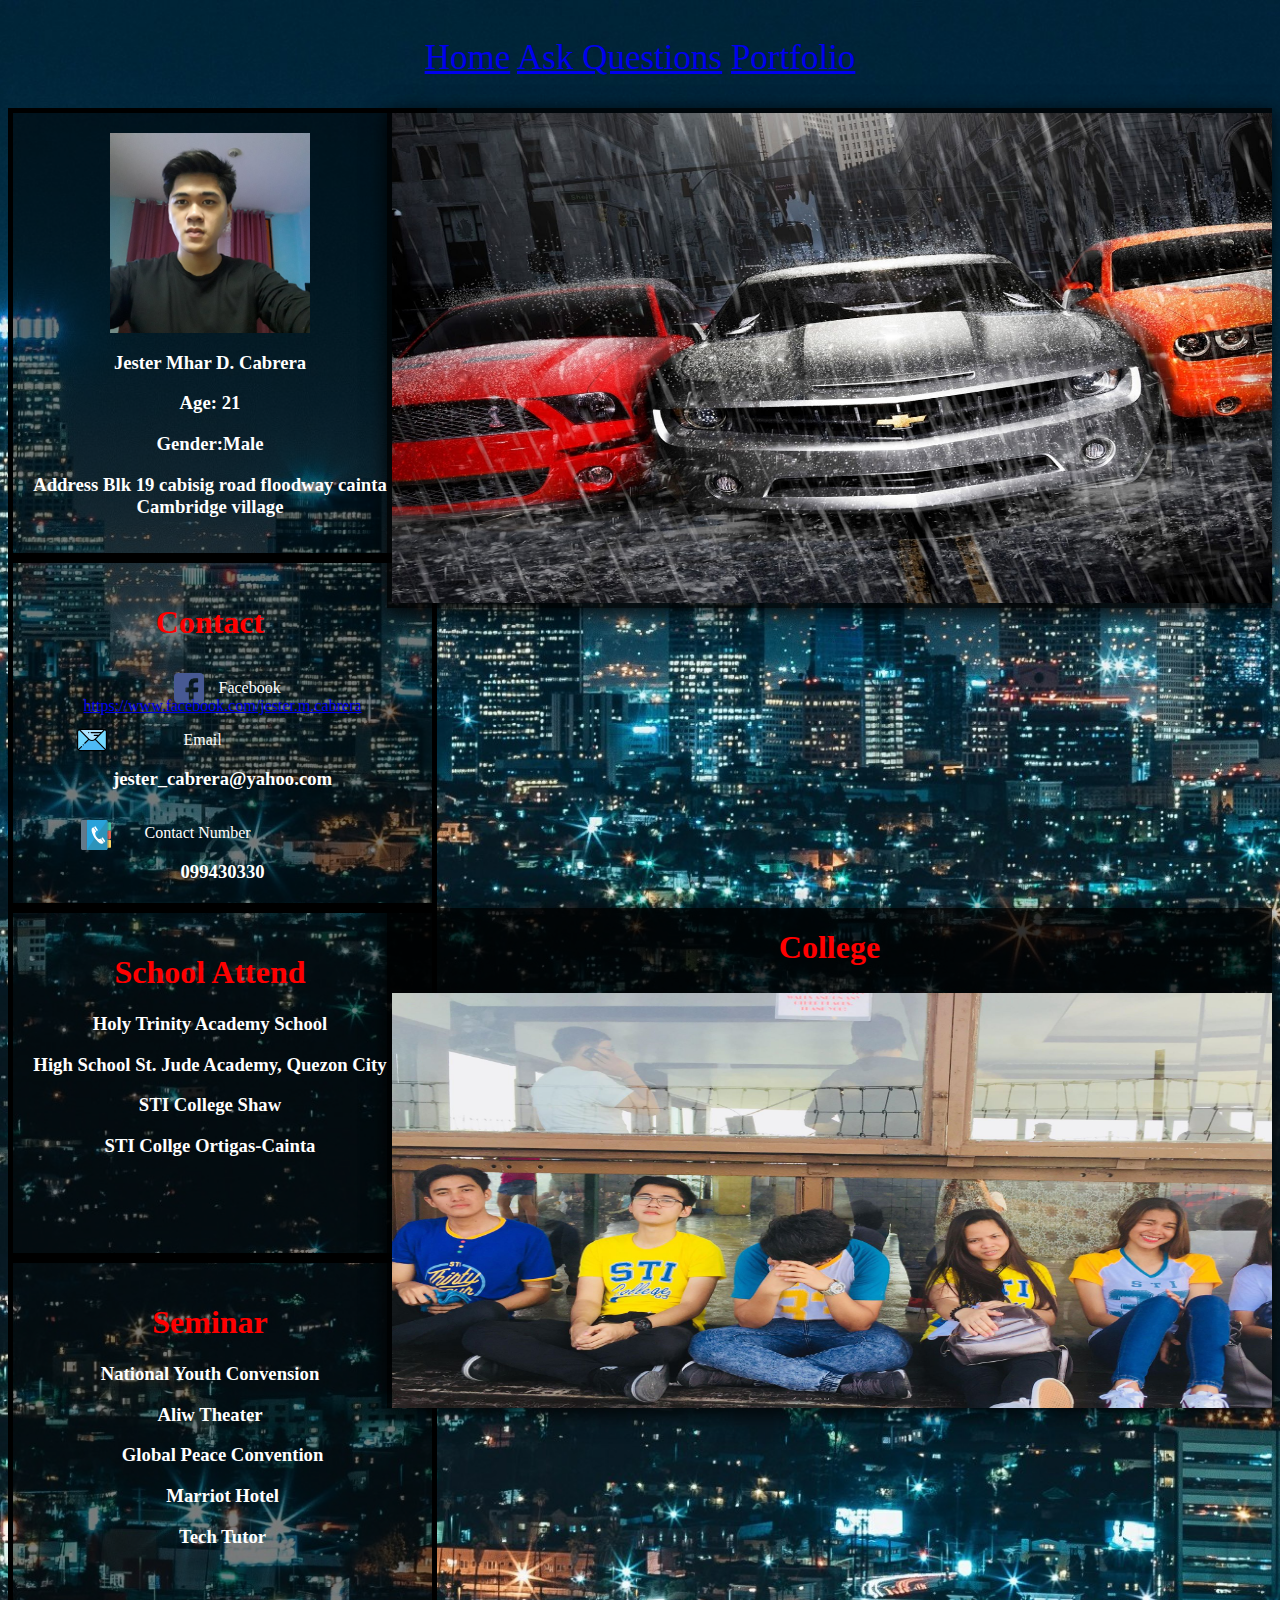
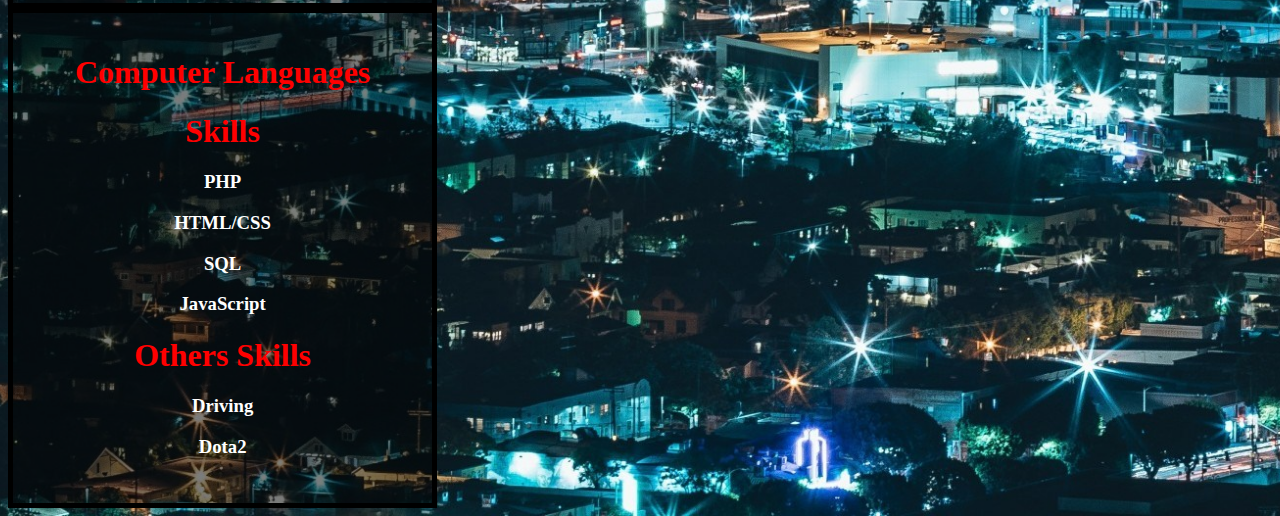
==== html1/index.html @ dd7f21e3 "Add files via upload" ====
<!DOCTYPE html>
<html>
<head>
	<title>Resume</title>
		<link rel="stylesheet" type="text/css" href="../css1/index.css">
		<script type="text/javascript" src="../lib1/jquery-3.3.1.min.js"></script>
	<script type="text/javascript">
	
		$(function () {
			
			var $slider = $('.slider');
			var $container = $slider.find('.slide-holder');
			var $slides = $slider.find('.slides');
			var c = 1;

			var loop;

			function start() {
				
				loop = setInterval(function () {
					$container.animate({'margin-left':'-=1000px'}, 500, function () {
						c++;
						if (c === $slides.length) {
							$container.css({'margin-left':'0px'});
							c = 1;
						}
					});
				}, 3000);
			}

			function stop() {
				clearInterval(loop);
			}
			
			$slider.on('mouseover', function () {
				stop();
			});
			$slider.on('mouseout', function () {
				start();
			});
			 
			start();	
		});
	</script>
</head>
<body>

	<div class="click">
	<a href="index.html">Home</a>
	<a href="askquestion.html">Ask Questions</a>
	<a href="portfolio.html">Portfolio</a>

	</div>


	<div class="center">

	<div class="slider">
		
			<div class="slide-holder">
				
				<img src="../img/car1.jpg" class="slides">
				<img src="../img/car3.jpg" class="slides">
				<img src="../img/car4.jpg" class="slides">

				
				
			</div>
		</div>
	<div class="info">

	<img src="../img/b1.jpg" class="profile">
	<h3>Jester Mhar D. Cabrera</h3>
	<h3>Age: 21</h3>
	<h3>Gender:Male</h3>
	<h3>Address Blk 19 cabisig road floodway cainta Cambridge village </h3>
</div>
	<div class="contact">
		<h1>Contact</h1>
		<img src="../img/fb.svg" class="fb">
		<label>Facebook</label><br><a href="https://www.facebook.com/jester.m.cabrera">https://www.facebook.com/jester.m.cabrera</a>
		<br><label>Email</label><img src="../img/email.svg" class="email">
		<h3>jester_cabrera@yahoo.com</h3>
		<label>Contact Number</label><img src="../img/phone.svg" class="phone">
		<h3>099430330</h3>



	</div>

	<div class="slider">
			<h1>College</h1>
			<div class="slide-holder">
				<img src="../img/car5.jpg" class="slides">
				<img src="../img/mit.jpg" class="slides">
				<img src="../img/car6.jpg" class="slides">
				

				
				
			</div>
		</div>
	
	<div class="school">
	<h1>School Attend</h1>

	<h3>Holy Trinity Academy School</h3>
	
	<h3>High School St. Jude Academy, Quezon City</h3>
	<h3>STI College Shaw</h3>
	<h3>STI Collge Ortigas-Cainta</h3>









</div>





	<div class="seminar">
		<h1>Seminar</h1>

		<h3>National Youth Convension</h3>
		<h3>Aliw Theater</h3>
		<h3>Global Peace Convention</h3>
		<h3>Marriot Hotel</h3>
		<h3>Tech Tutor</h3>






</div>
	<div class="skills">
		<h1>Computer Languages</h1>
		<h1>Skills</h1>
		<h3>PHP</h3>
		<h3>HTML/CSS</h3>
		<h3>SQL</h3>
		<h3>JavaScript</h3>
		<h1>Others Skills</h1>
		<h3>Driving</h3>
		<h3>Dota2</h3>



</div>

	</div>
</body>
</html>
---- css1/index.css ----
body{
     background-image: url("../img/bg.jpg");
  background-position: center;
    background-repeat: no-repeat;
    background-size: cover;
    

}

.profile{
	display: block;
    margin-left: auto;
    margin-right: auto;
    width: 40%;


 }

.info{
	 border-style: solid;
    border-width: 5px;
    width: 30%;
    height: 400px; 
     background-color: rgba(0, 0, 0, 0.5);
    padding: 20px;
   
}
.click{
	
    border-width: 5px;
	padding: 30px;
    text-align: center;
    font-size: 35px;
    


}

.school{
	 border-style: solid;
    border-width: 5px;
	
    width: 30%;
    height: 300px; 
    background-color: rgba(0, 0, 0, 0.5);
        padding: 20px;
    
}
.seminar{
	 border-style: solid;
    border-width: 5px;
    width: 30%;
    height: 300px; 
   background-color: rgba(0, 0, 0, 0.5);
    padding: 20px;
  
}
.skills{
	 border-style: solid;
    border-width: 5px;
    width: 30%;
    height: 450px; 
    background-color: rgba(0, 0, 0, 0.5);
    padding: 20px;
    
}
.slider{

	width: 1000px;
	height: 500px;
	background-color: rgba(0, 0, 0, 0.5);
	box-shadow: 0 4px 18px 0 rgba(0, 0, 0, 0.5), 0 6px 20px 0 rgba(0, 0, 0, 0.50);
	float: right;
	margin-right: 70px;
	margin-top: -50px;
	overflow: hidden;
}
.slider{

    width: 885px;
    height: 500px;
    background-color: rgba(0, 0, 0, 0.8);
    box-shadow: 0 4px 18px 0 rgba(0, 0, 0, 0.5), 0 6px 20px 0 rgba(0, 0, 0, 0.50);
    float: right;
    margin-right: 0px;
    margin-top: 0px;
    overflow: hidden;
}

.slide-holder{

    width: 6500px;
    padding: 5px;
    margin-left: 0px;

}

.slides{

    width: 990px;
    height: 490px;
    margin-right: 10px;
    display: inline;
    float: left;

}
.center{
	text-align: center;
	margin: 0 auto;
	
}
h1{
	color: red;
}
h2{
	color: red;

}
h3{
	color: white;


}
label{
    color: white;
    text-align: center;
}
.resume h1{
    text-align: center;
}

.contact{
   border-style: solid;
    border-width: 5px;
    
    width: 30%;
    height: 300px; 
    background-color: rgba(0, 0, 0, 0.5);
    padding: 20px;
    
}

img{
    width: 50px;
    height: 50px;
}


.fb{
    position: relative;
    width: 50px;
    height: 30px;
    top: 10px;

   
    
}
.email{
    position: relative;
    width: 40px;
    height: 30px;
    bottom: 0px;
    top: 10px;
    left: -150px;
    right: 115px;

}
.phone{

    position: relative;
    width: 50px;
    height: 30px;

    top: 12px;
    right: 180px; 
}

.profile{
    
    width: 200px;
    height: 200px;
    top: 50px;
    right: 170px;

}
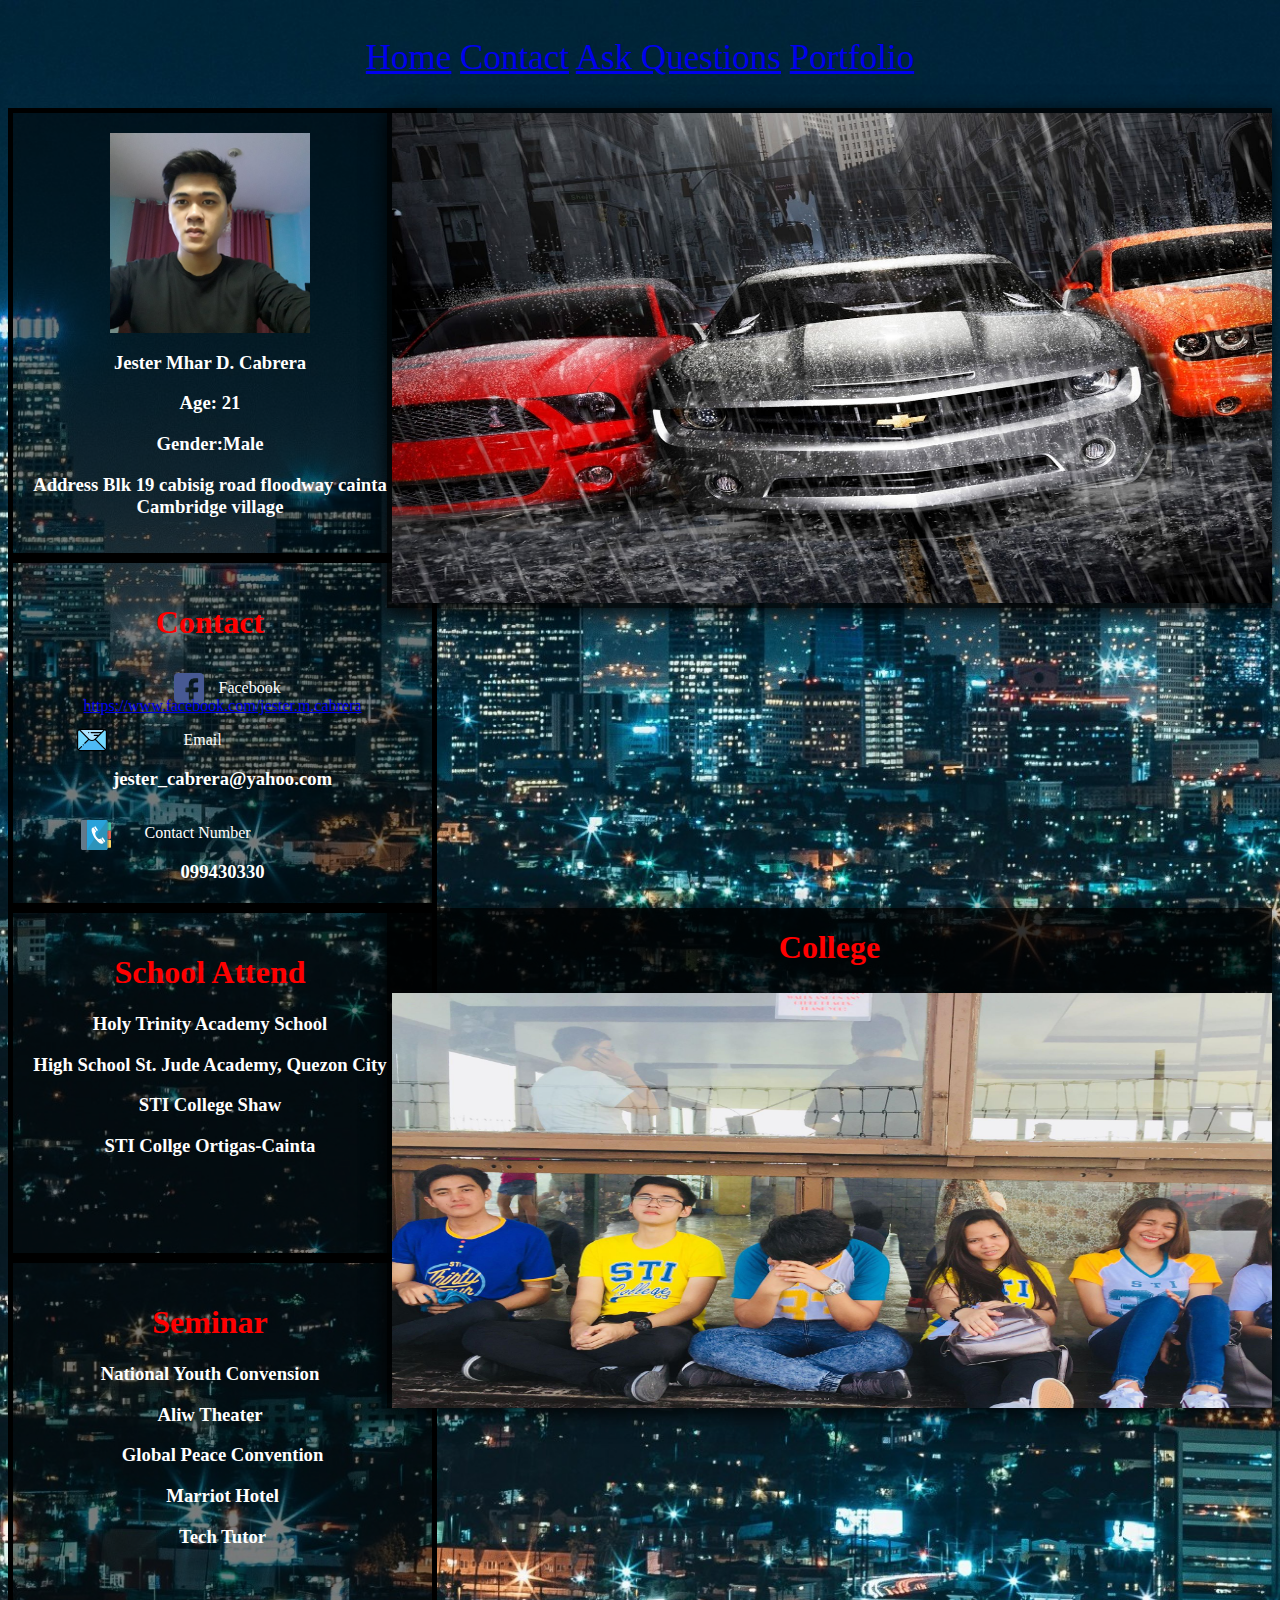
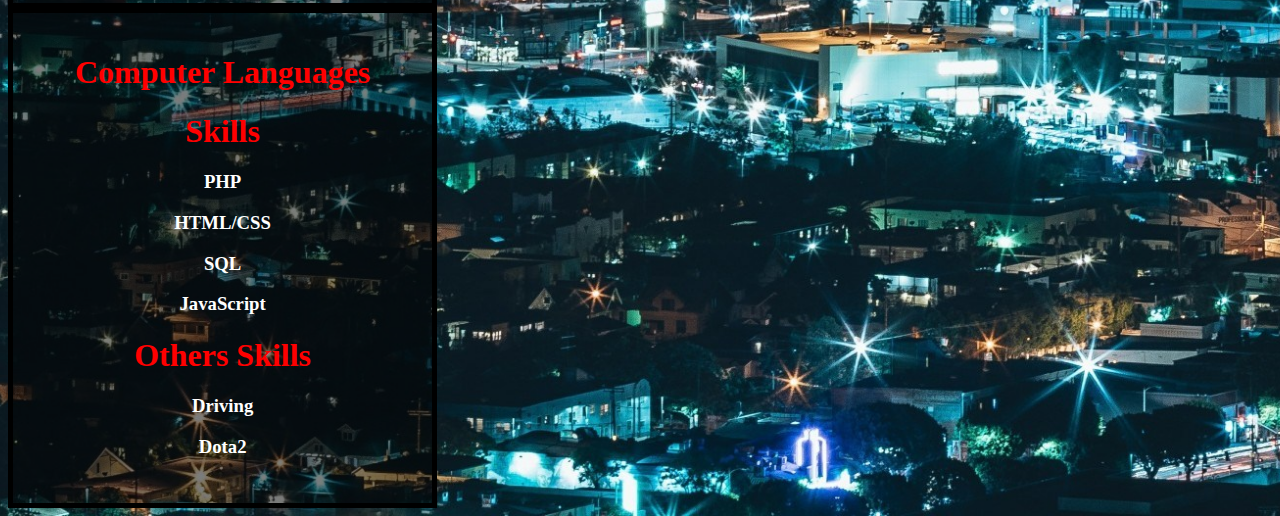
==== commit facff8e5: "Update index.html" ====
--- a/html1/index.html
+++ b/html1/index.html
@@ -2,7 +2,7 @@
 <html>
 <head>
 	<title>Resume</title>
-		<link rel="stylesheet" type="text/css" href="../css1/index.css">
+		<link rel="stylesheet" type="text/css" href="/css1/index.css">
 		<script type="text/javascript" src="../lib1/jquery-3.3.1.min.js"></script>
 	<script type="text/javascript">
 	
@@ -47,6 +47,7 @@
 
 	<div class="click">
 	<a href="index.html">Home</a>
+	<a href="contact">Contact</a>
 	<a href="askquestion.html">Ask Questions</a>
 	<a href="portfolio.html">Portfolio</a>
 
@@ -59,9 +60,9 @@
 		
 			<div class="slide-holder">
 				
-				<img src="../img/car1.jpg" class="slides">
-				<img src="../img/car3.jpg" class="slides">
-				<img src="../img/car4.jpg" class="slides">
+				<img src="/img/car1.jpg" class="slides">
+				<img src="/img/car3.jpg" class="slides">
+				<img src="/img/car4.jpg" class="slides">
 
 				
 				
@@ -69,7 +70,7 @@
 		</div>
 	<div class="info">
 
-	<img src="../img/b1.jpg" class="profile">
+	<img src="/img/b1.jpg" class="profile">
 	<h3>Jester Mhar D. Cabrera</h3>
 	<h3>Age: 21</h3>
 	<h3>Gender:Male</h3>
@@ -77,7 +78,7 @@
 </div>
 	<div class="contact">
 		<h1>Contact</h1>
-		<img src="../img/fb.svg" class="fb">
+		<img src="/img/fb.svg" class="fb">
 		<label>Facebook</label><br><a href="https://www.facebook.com/jester.m.cabrera">https://www.facebook.com/jester.m.cabrera</a>
 		<br><label>Email</label><img src="../img/email.svg" class="email">
 		<h3>jester_cabrera@yahoo.com</h3>
@@ -91,9 +92,9 @@
 	<div class="slider">
 			<h1>College</h1>
 			<div class="slide-holder">
-				<img src="../img/car5.jpg" class="slides">
-				<img src="../img/mit.jpg" class="slides">
-				<img src="../img/car6.jpg" class="slides">
+				<img src="/img/car5.jpg" class="slides">
+				<img src="/img/mit.jpg" class="slides">
+				<img src="/img/car6.jpg" class="slides">
 				
 
 				
@@ -156,4 +157,4 @@
 
 	</div>
 </body>
-</html>+</html>
--- a/css1/index.css
+++ b/css1/index.css
@@ -1,5 +1,5 @@
 body{
-     background-image: url("../img/bg.jpg");
+     background-image: url("/img/bg.jpg");
   background-position: center;
     background-repeat: no-repeat;
     background-size: cover;
@@ -182,4 +182,4 @@
     top: 50px;
     right: 170px;
 
-}+}
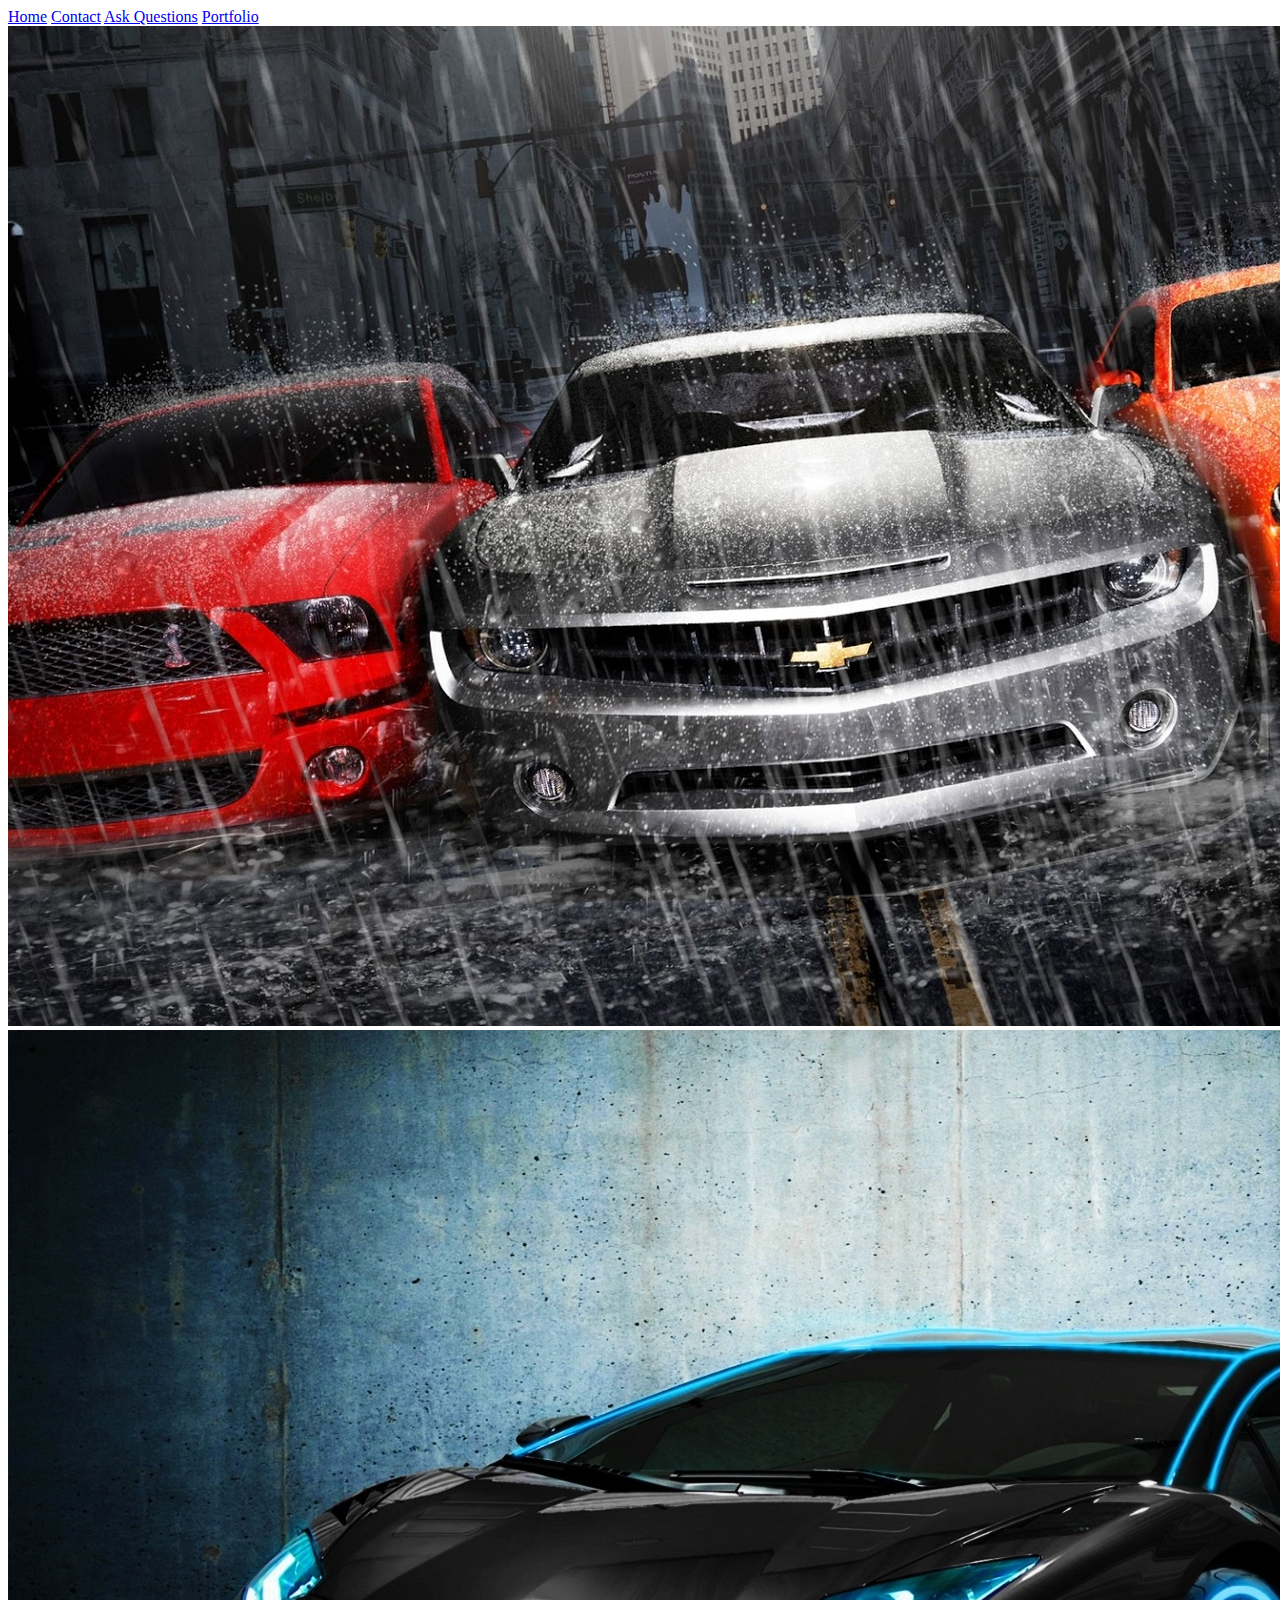
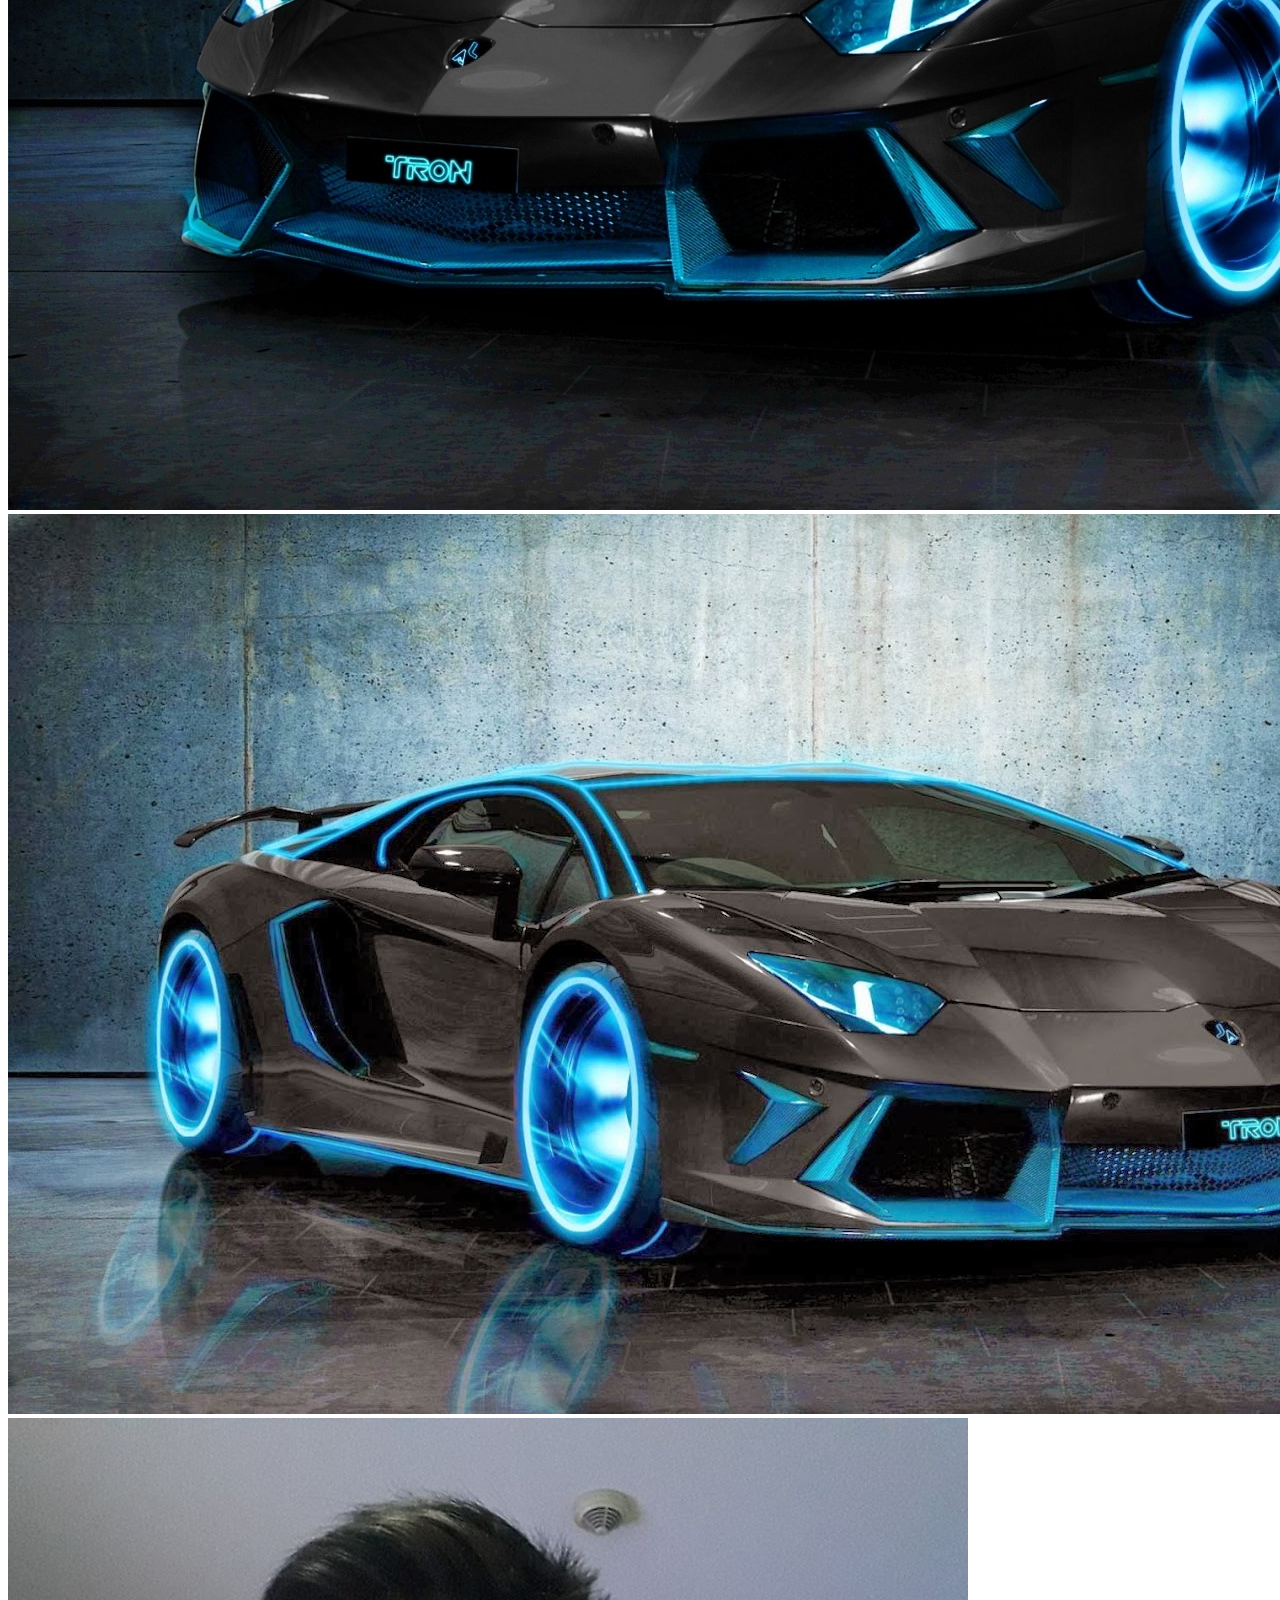
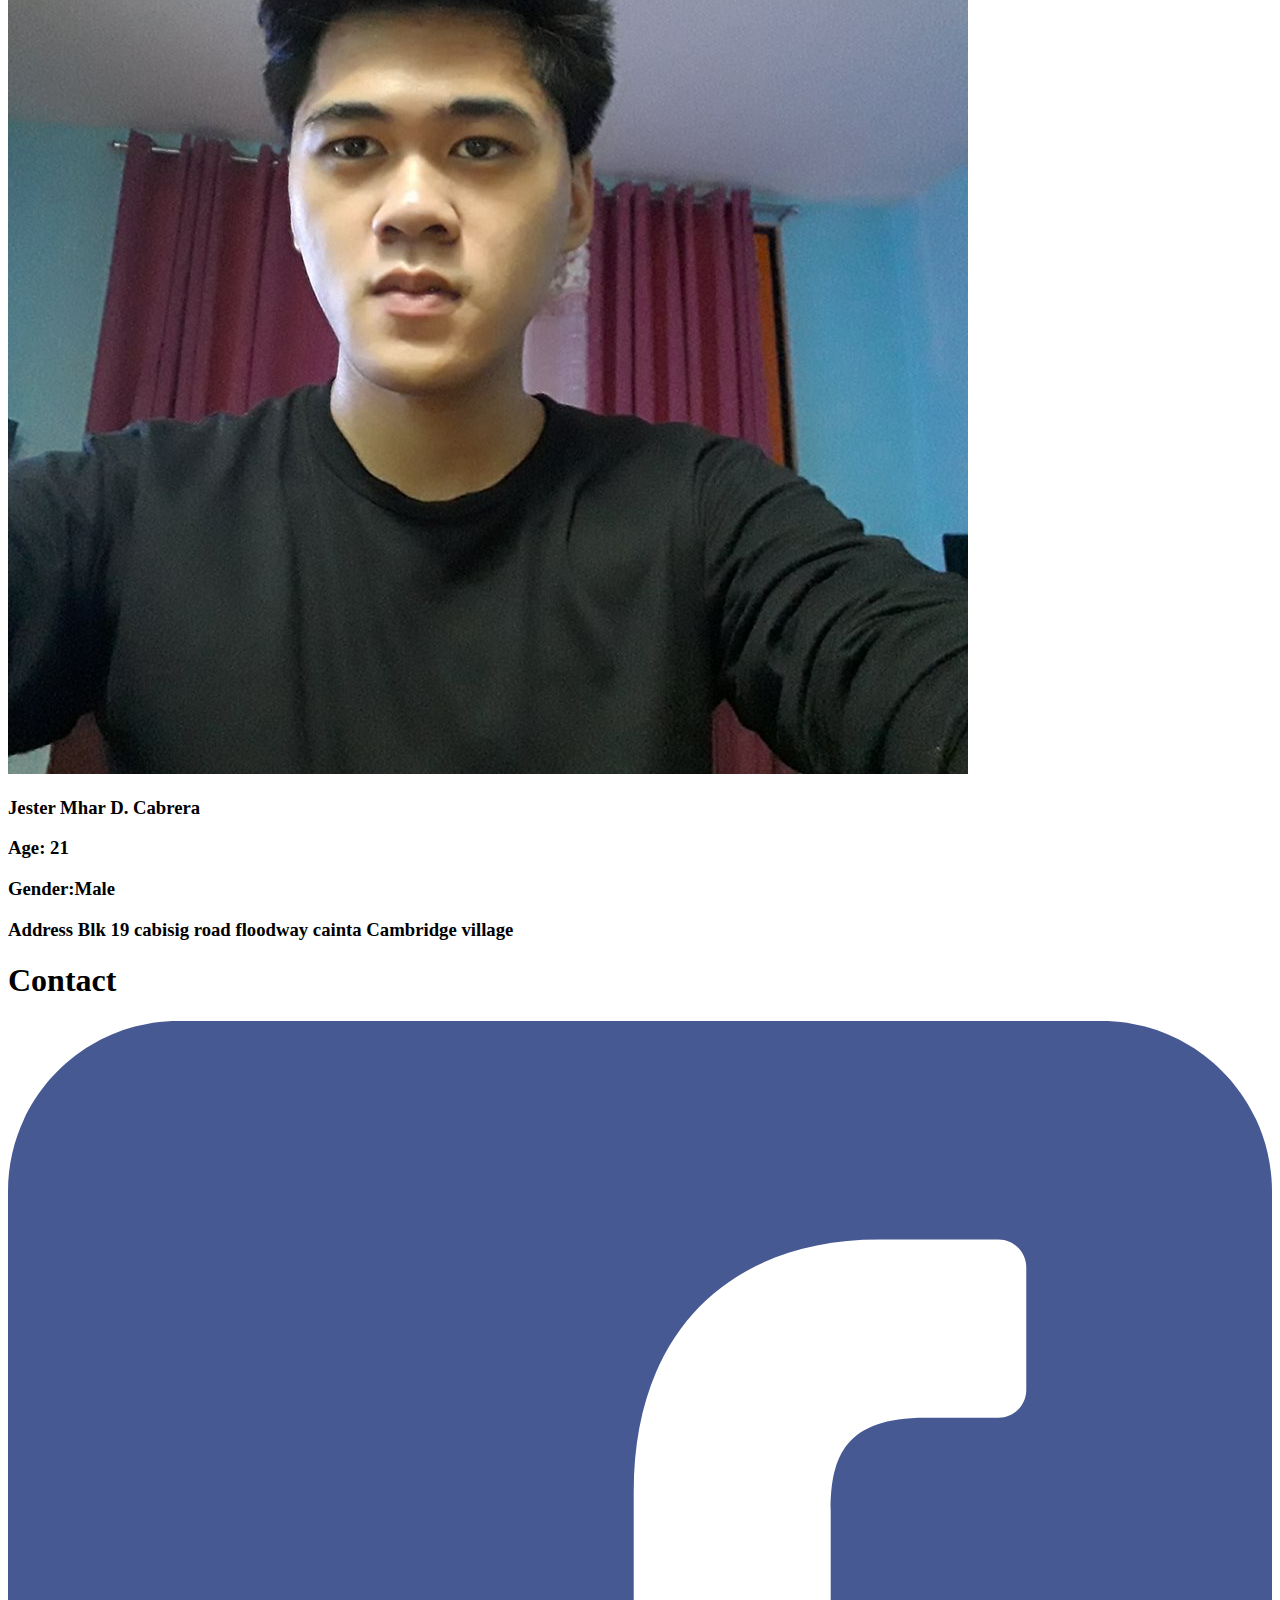
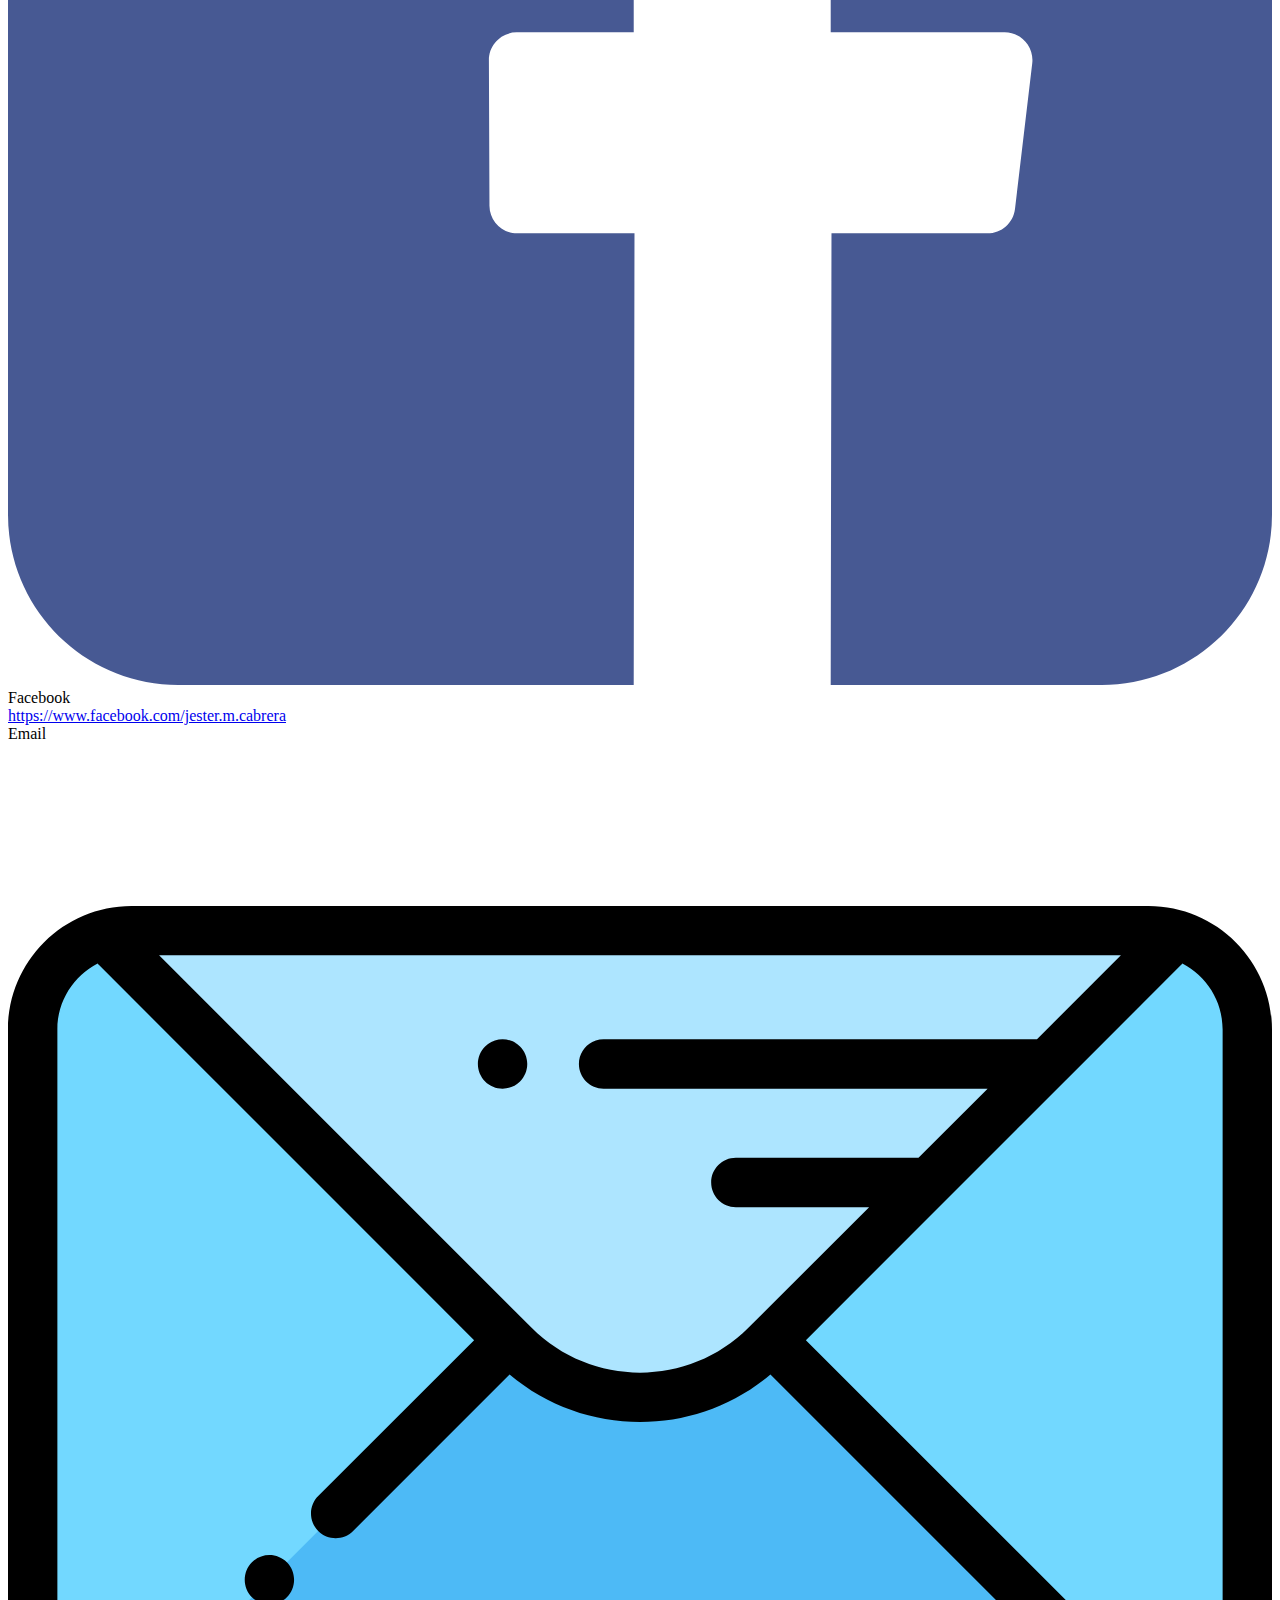
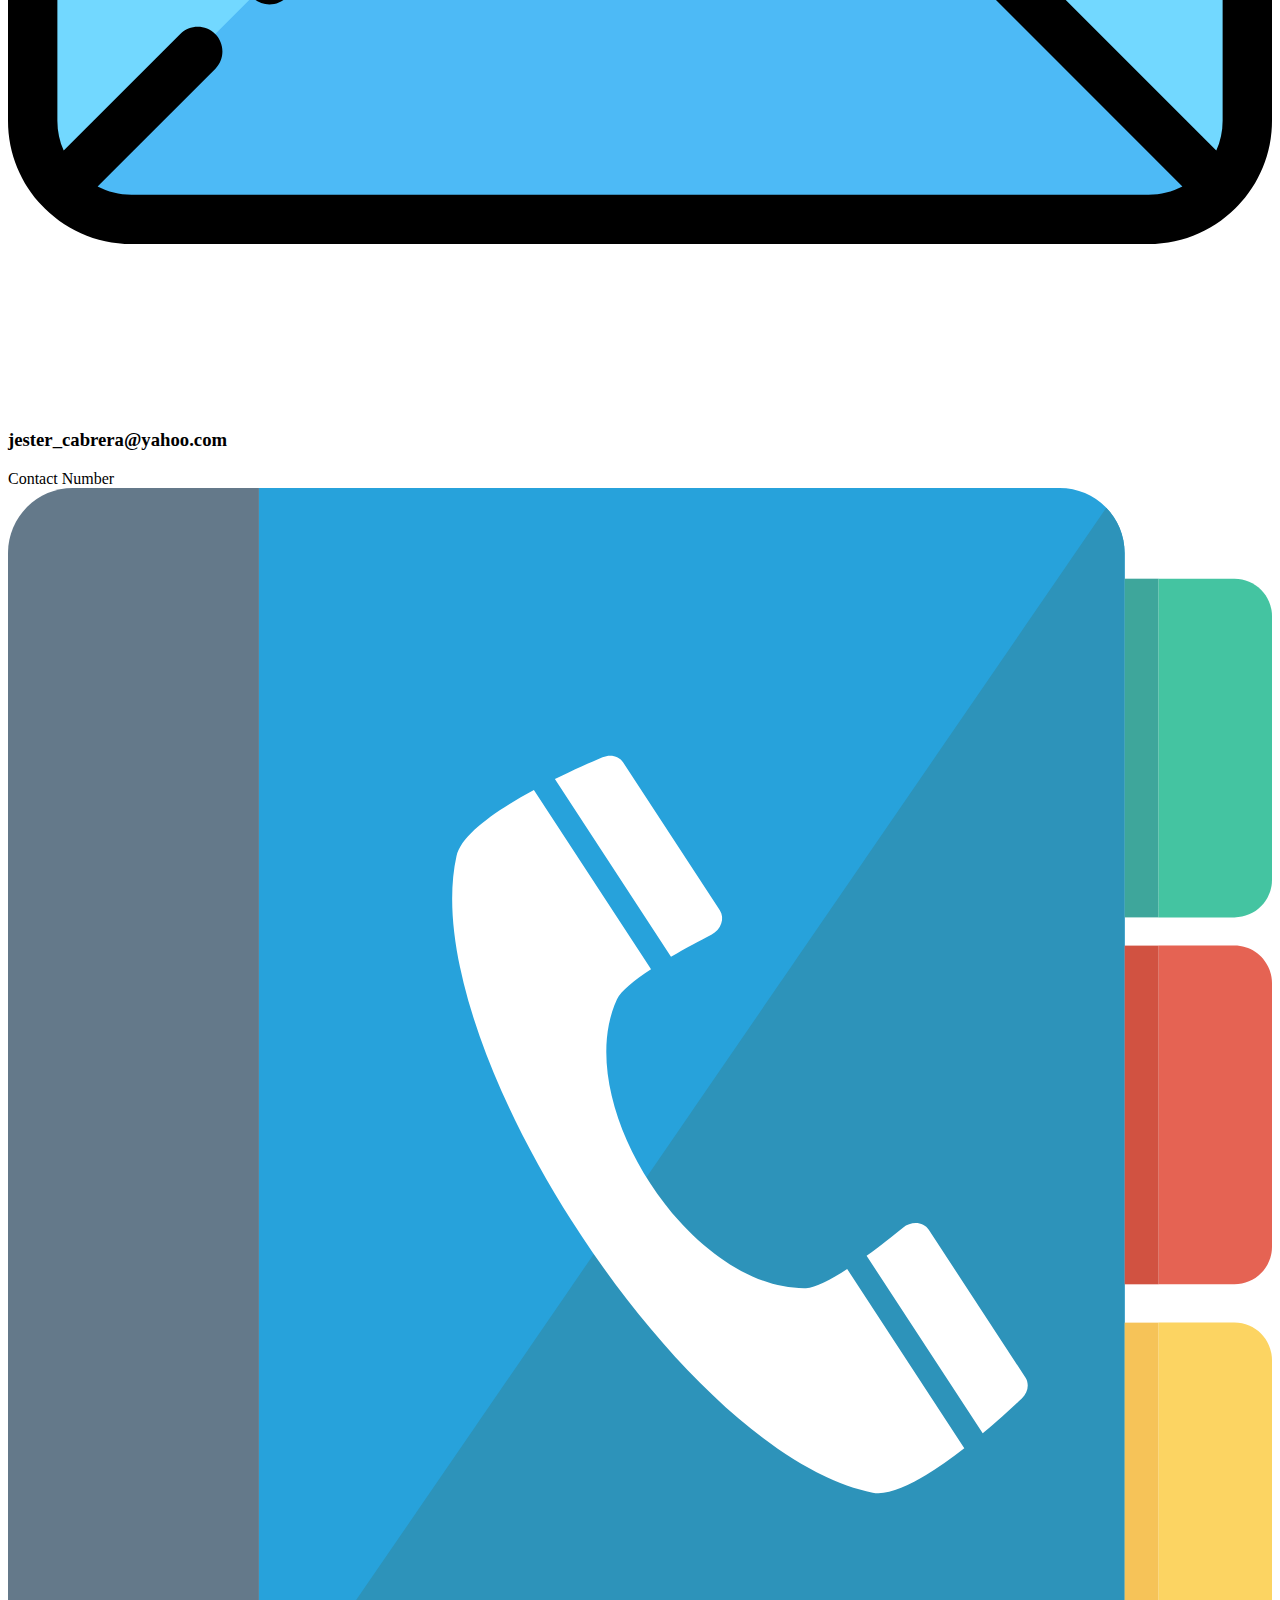
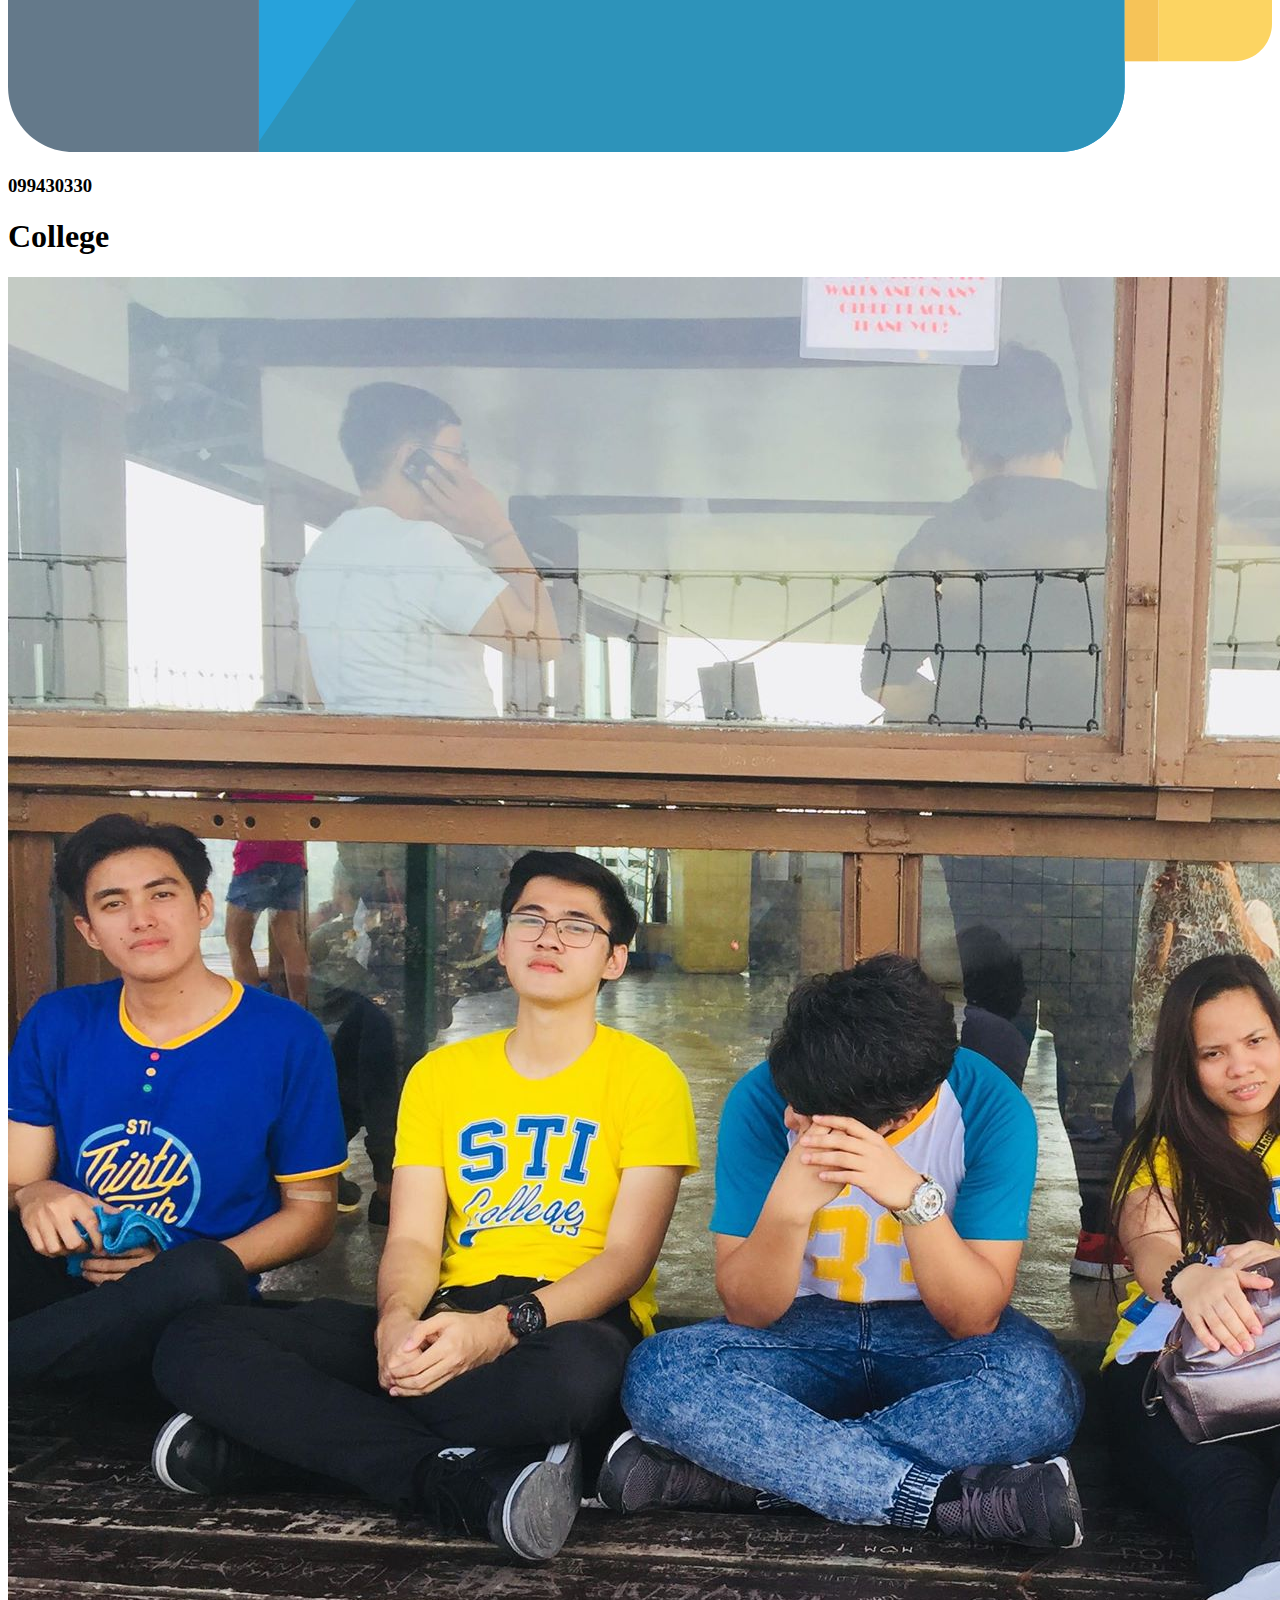
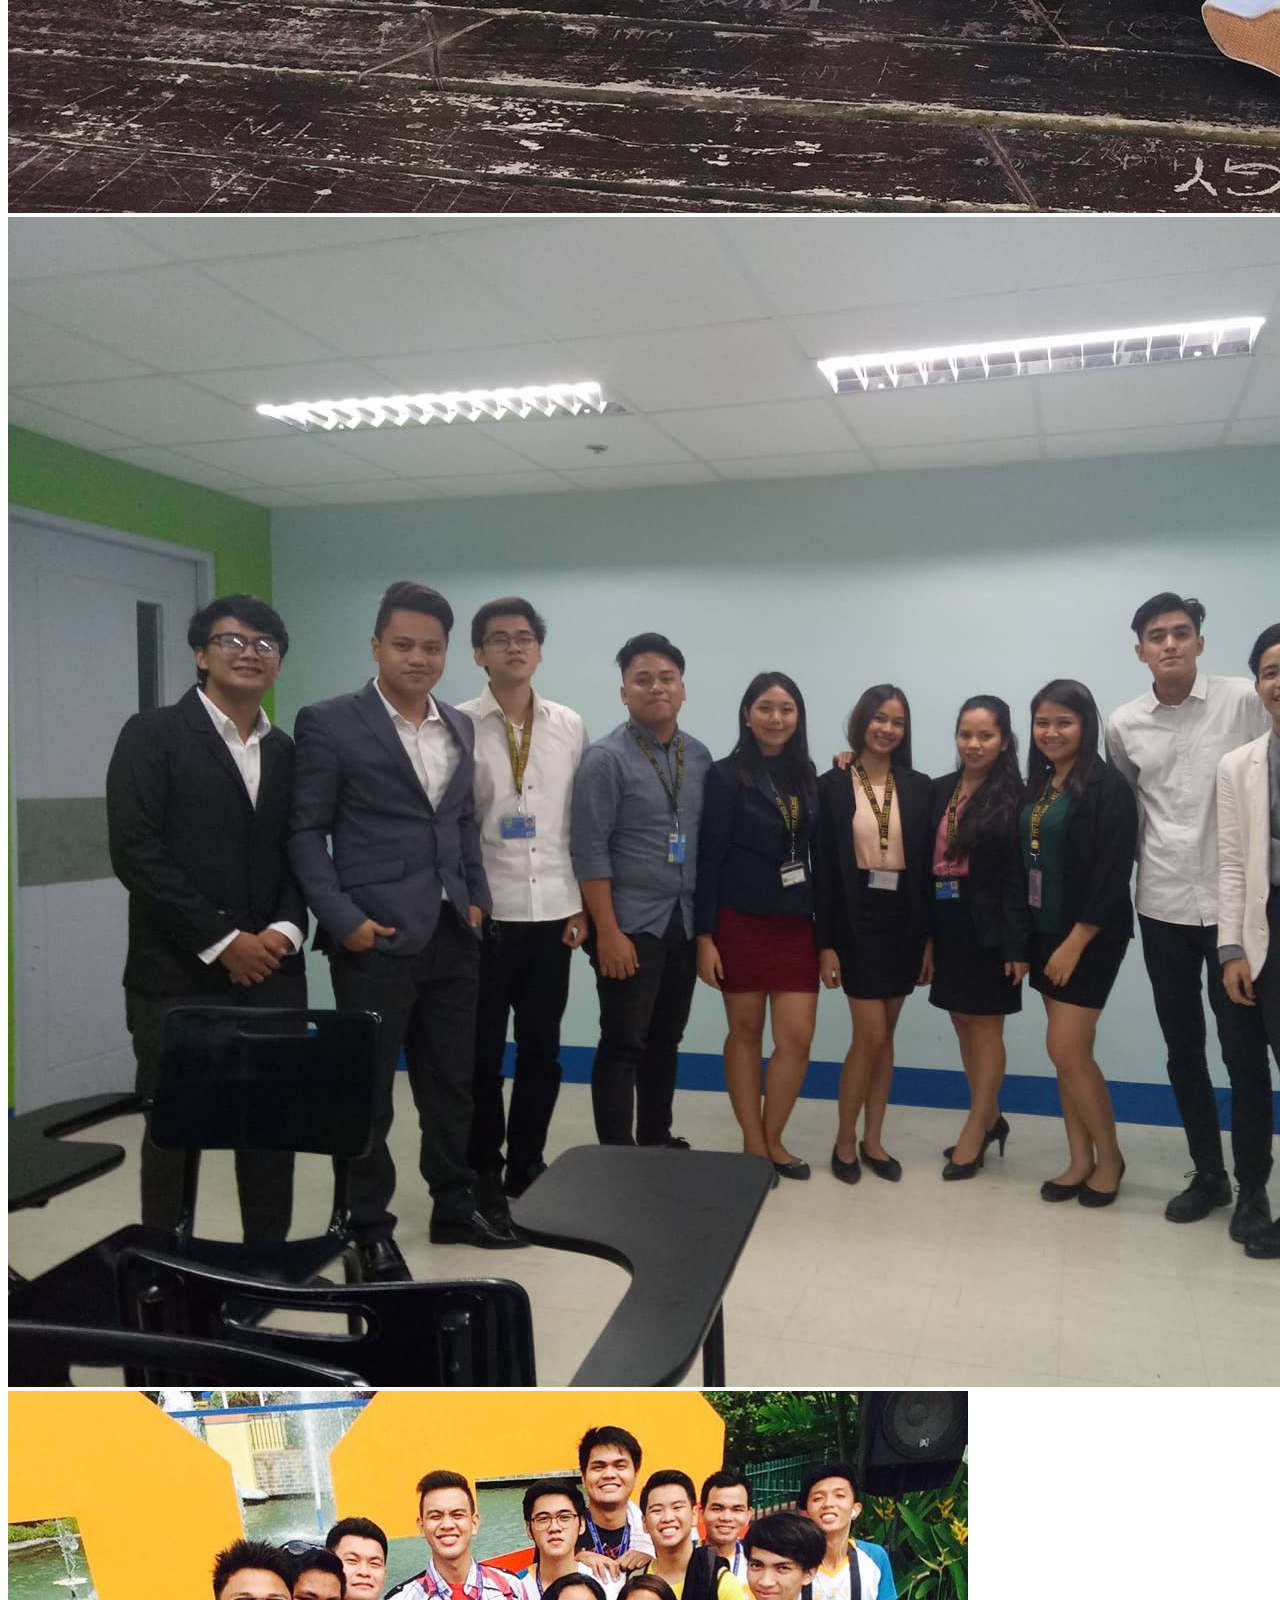
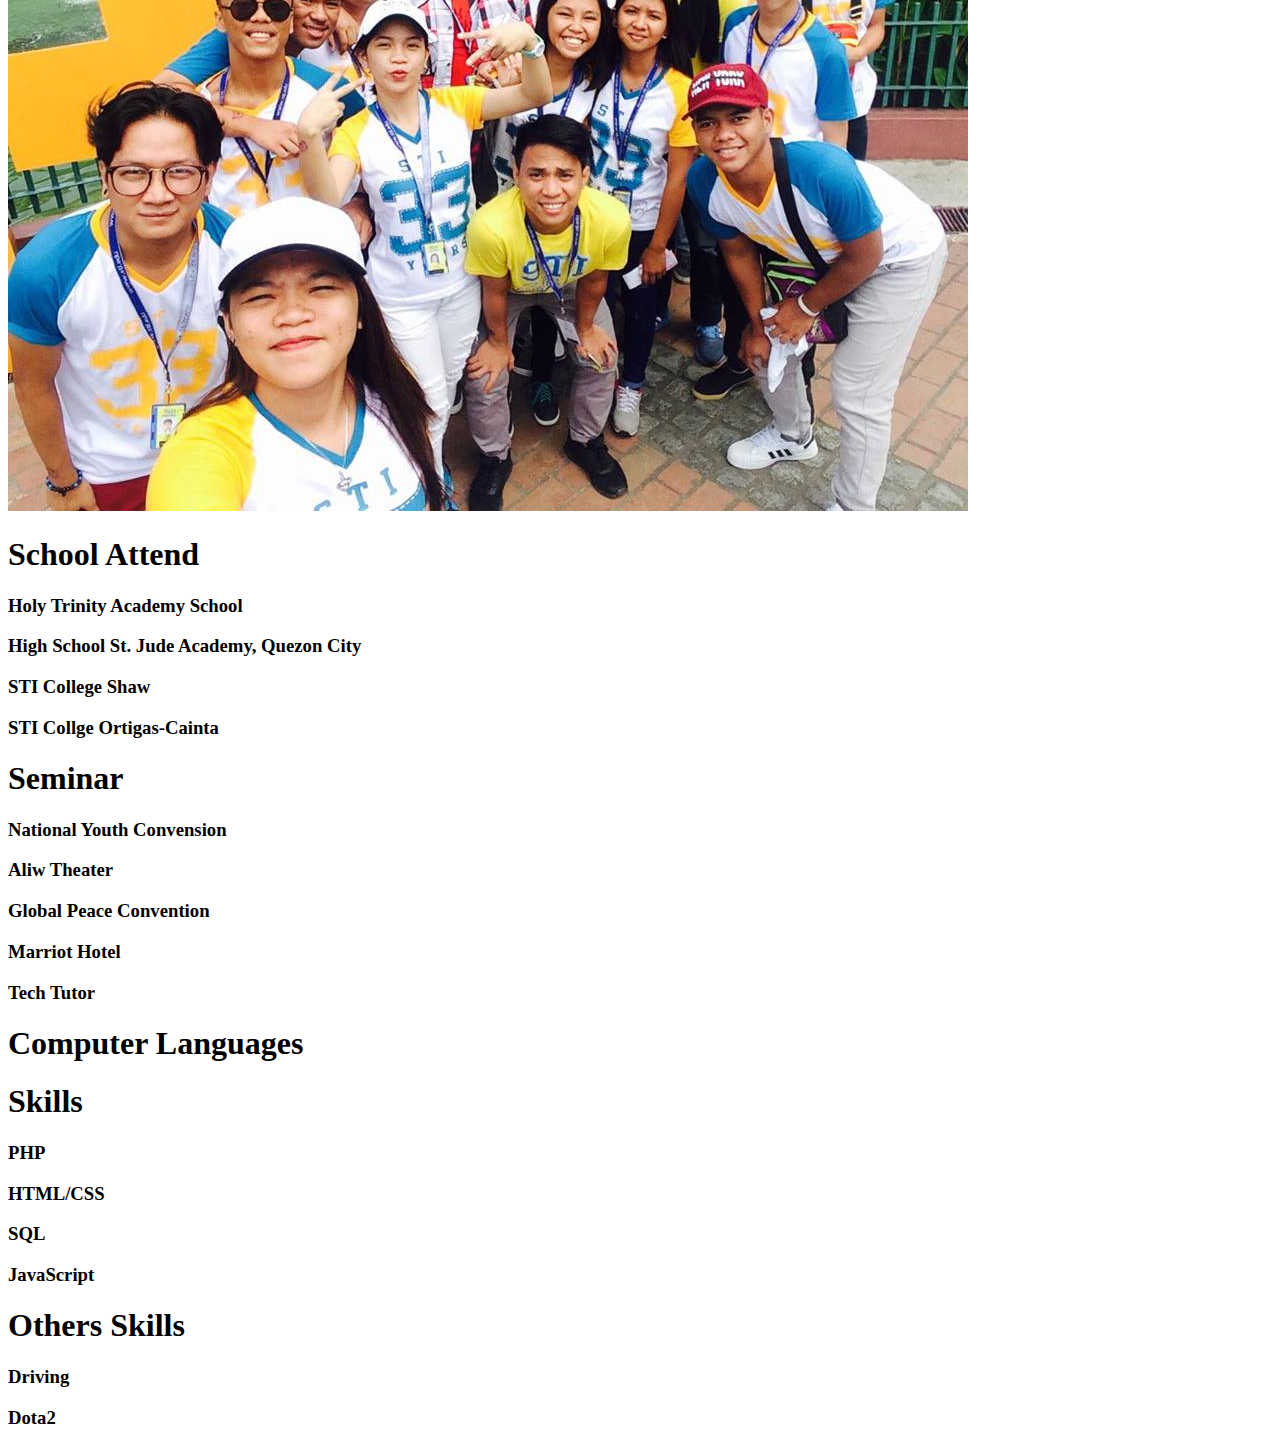
==== commit c1cc0a0b: "Update index.html" ====
--- a/html1/index.html
+++ b/html1/index.html
@@ -2,7 +2,7 @@
 <html>
 <head>
 	<title>Resume</title>
-		<link rel="stylesheet" type="text/css" href="/css1/index.css">
+		<link rel="stylesheet" type="text/css" href="/.css1/index.css">
 		<script type="text/javascript" src="../lib1/jquery-3.3.1.min.js"></script>
 	<script type="text/javascript">
 	
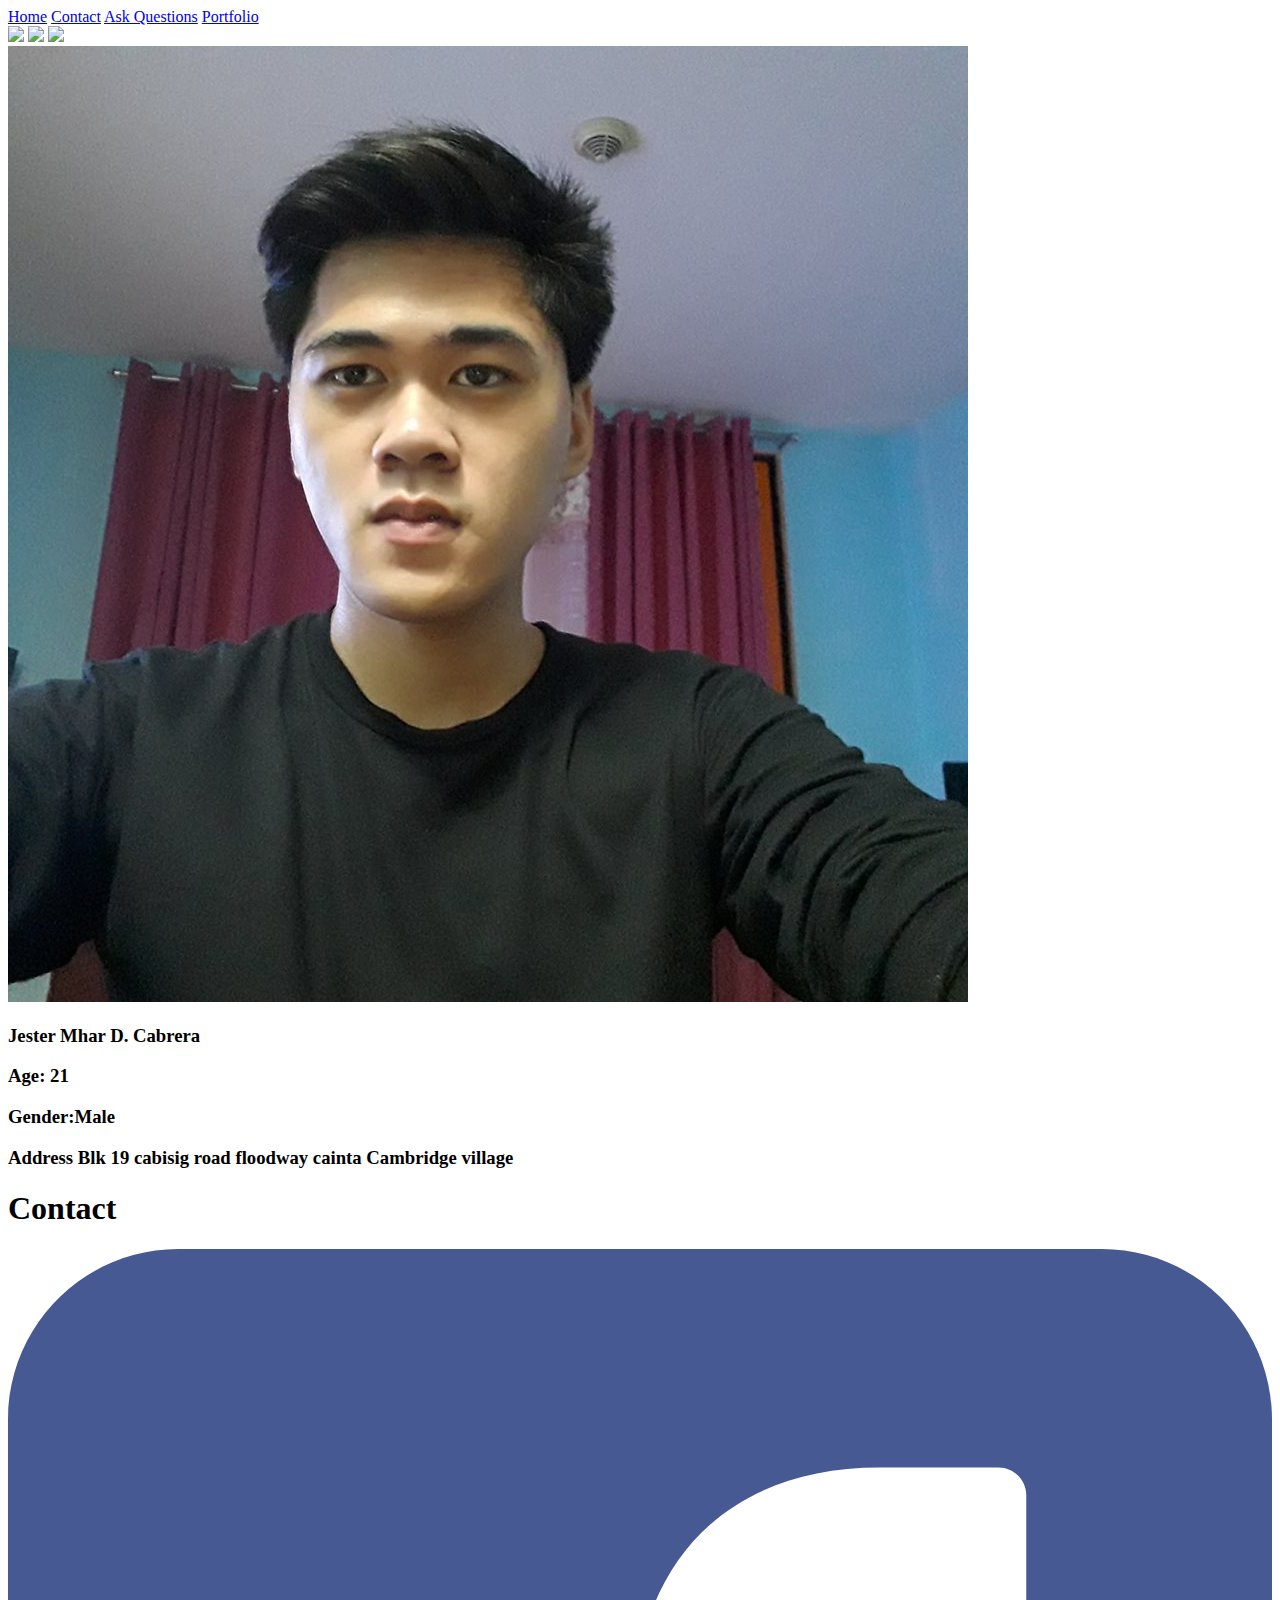
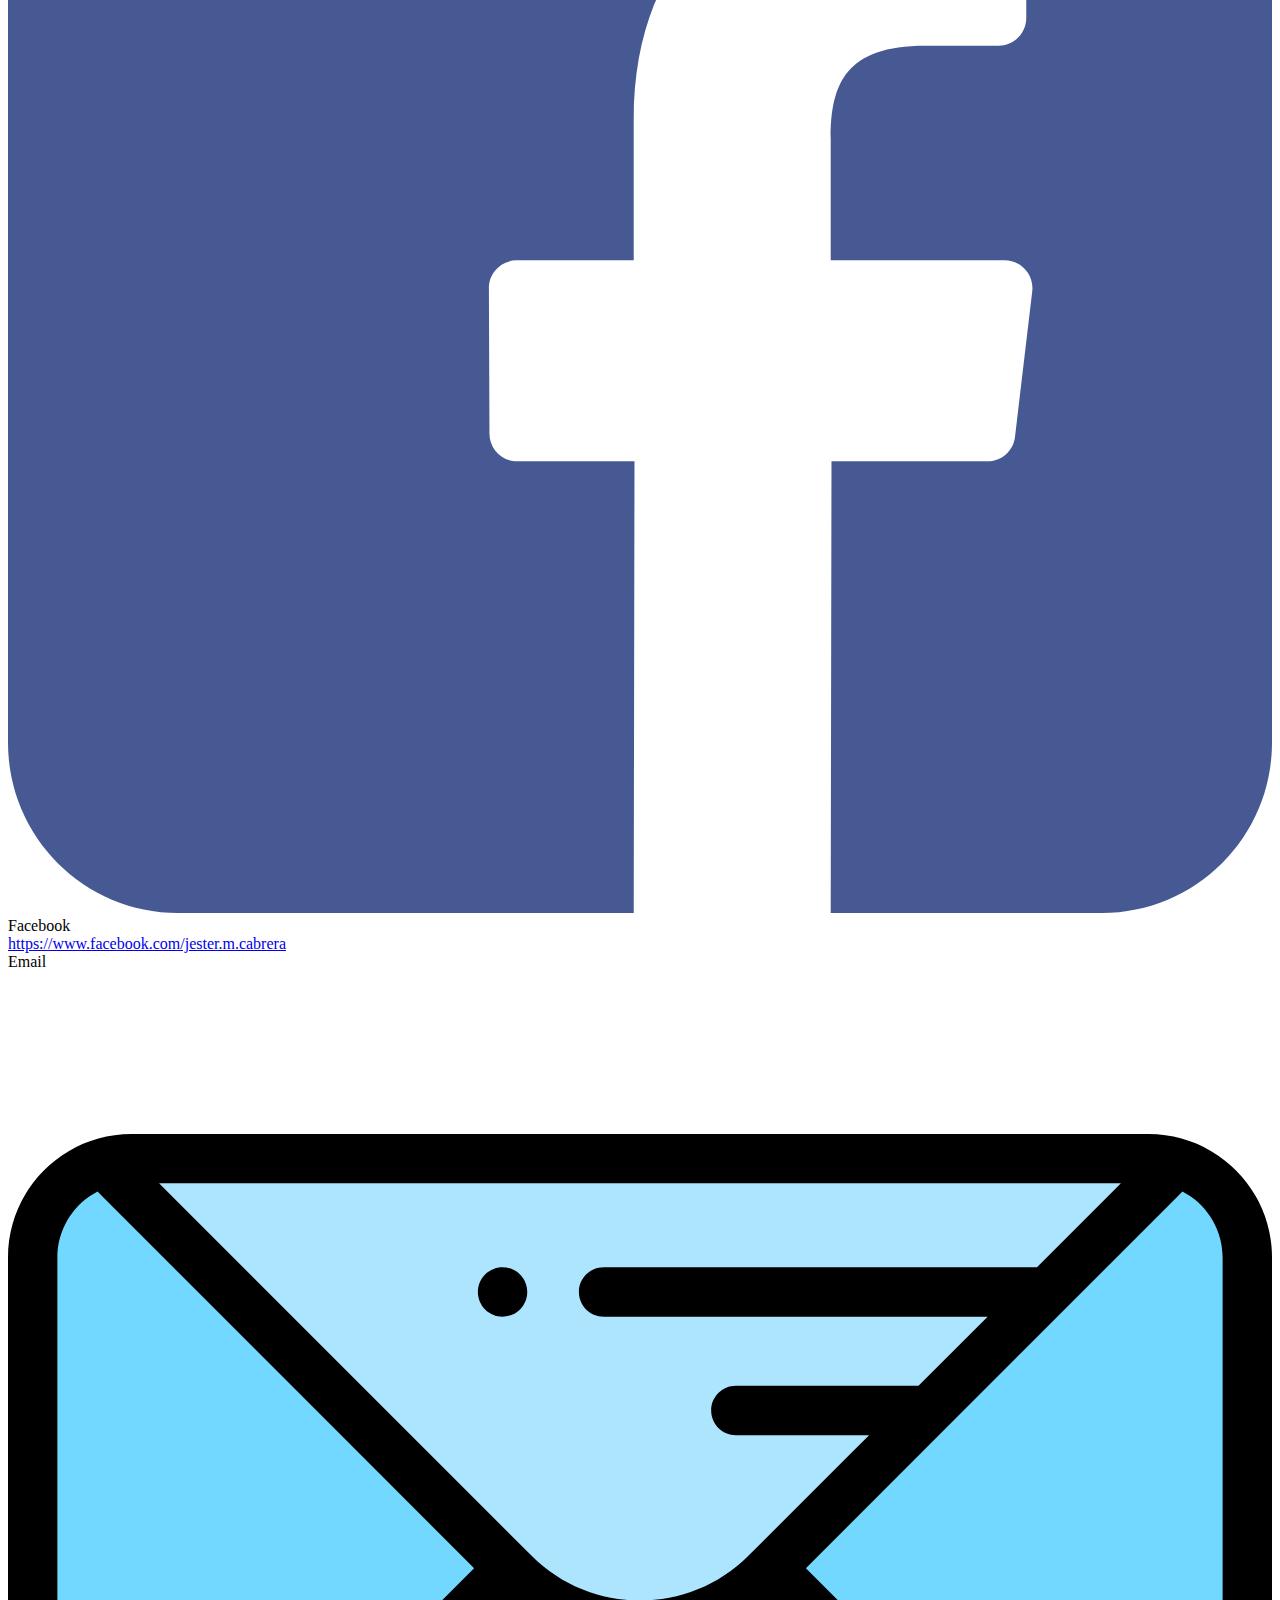
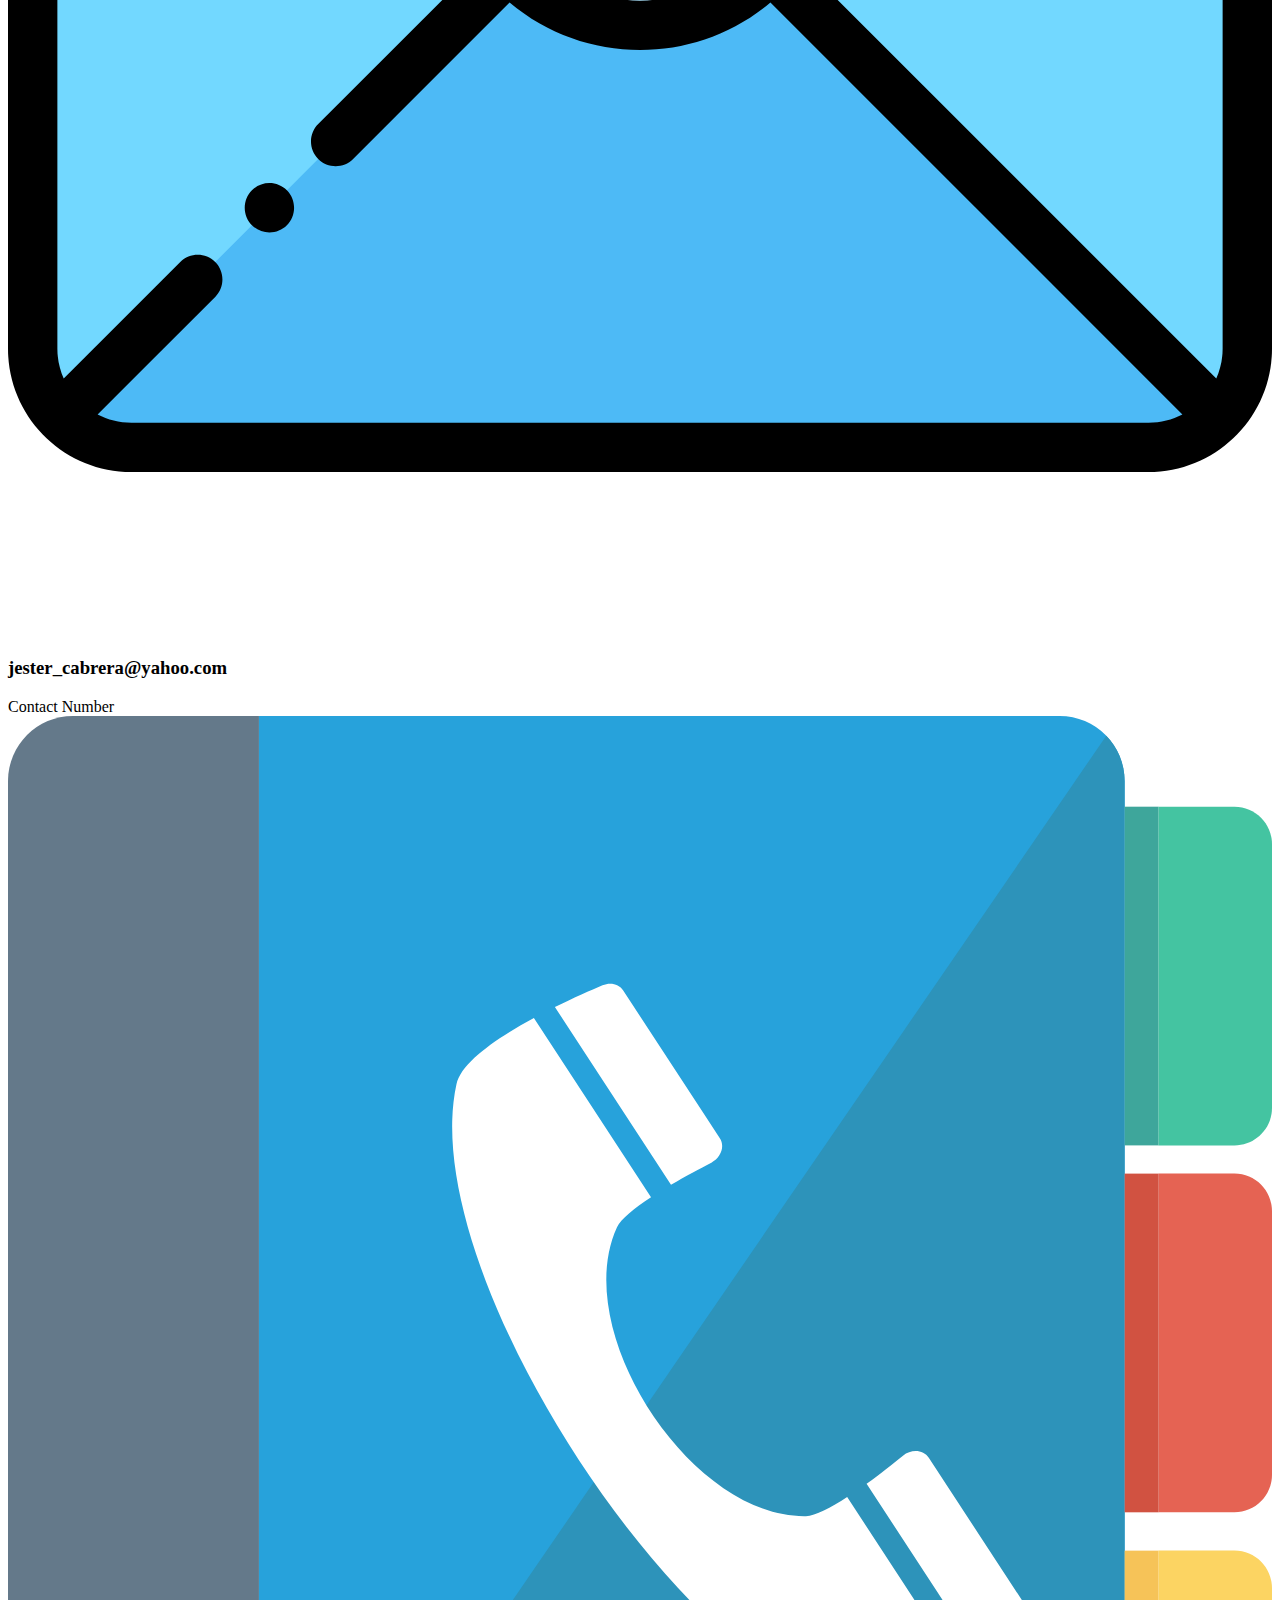
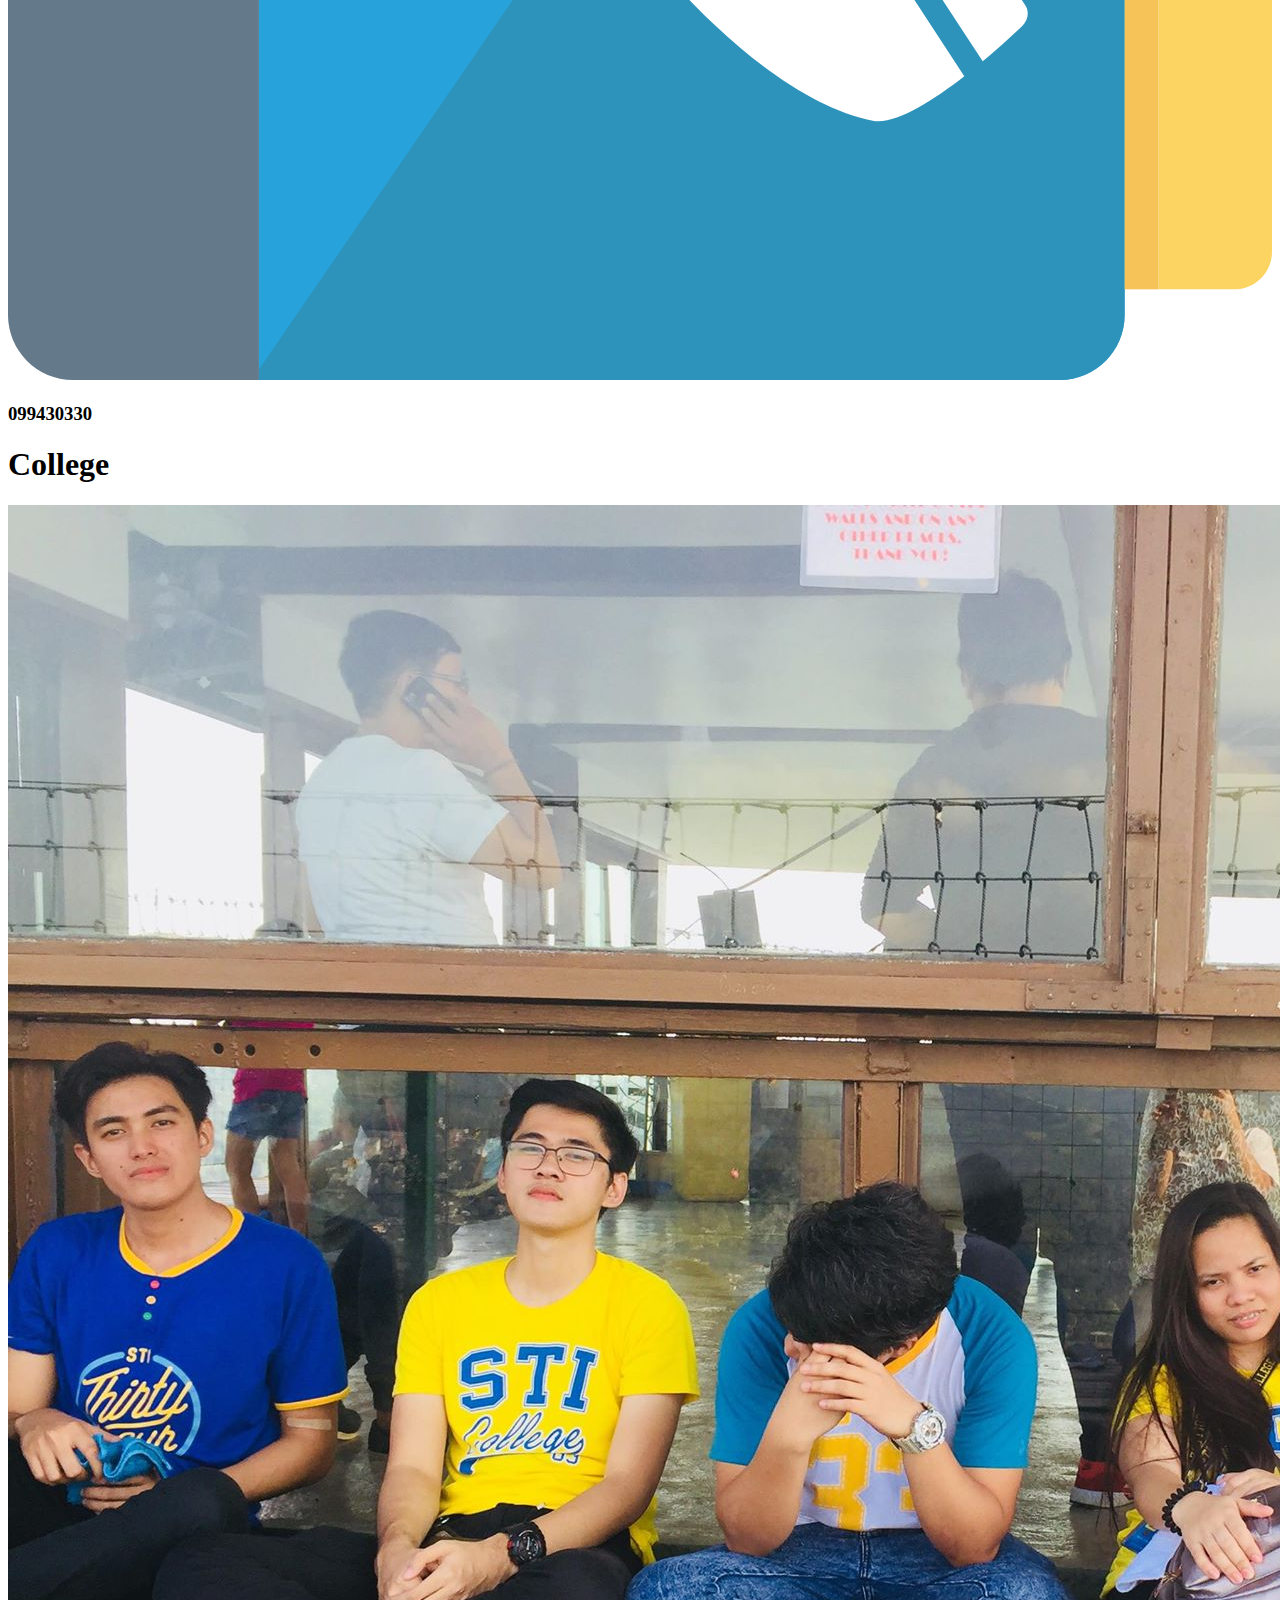
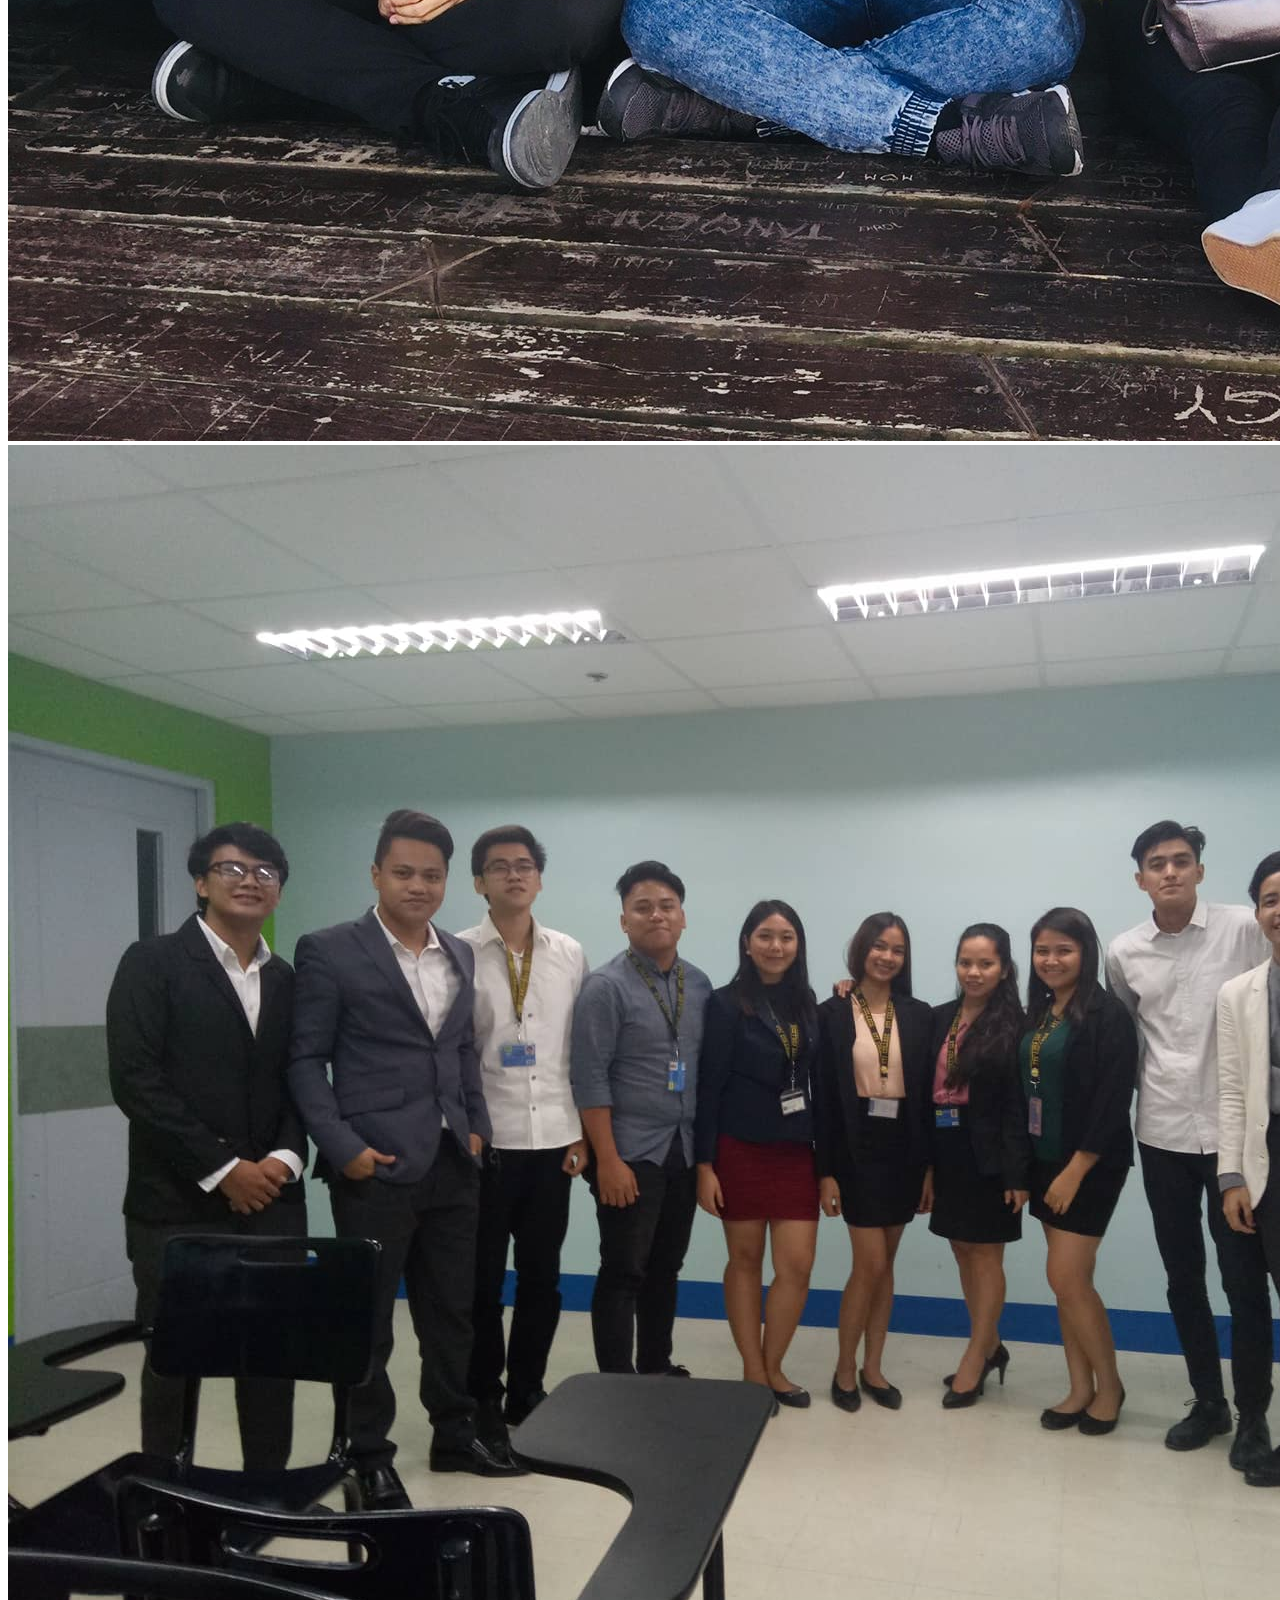
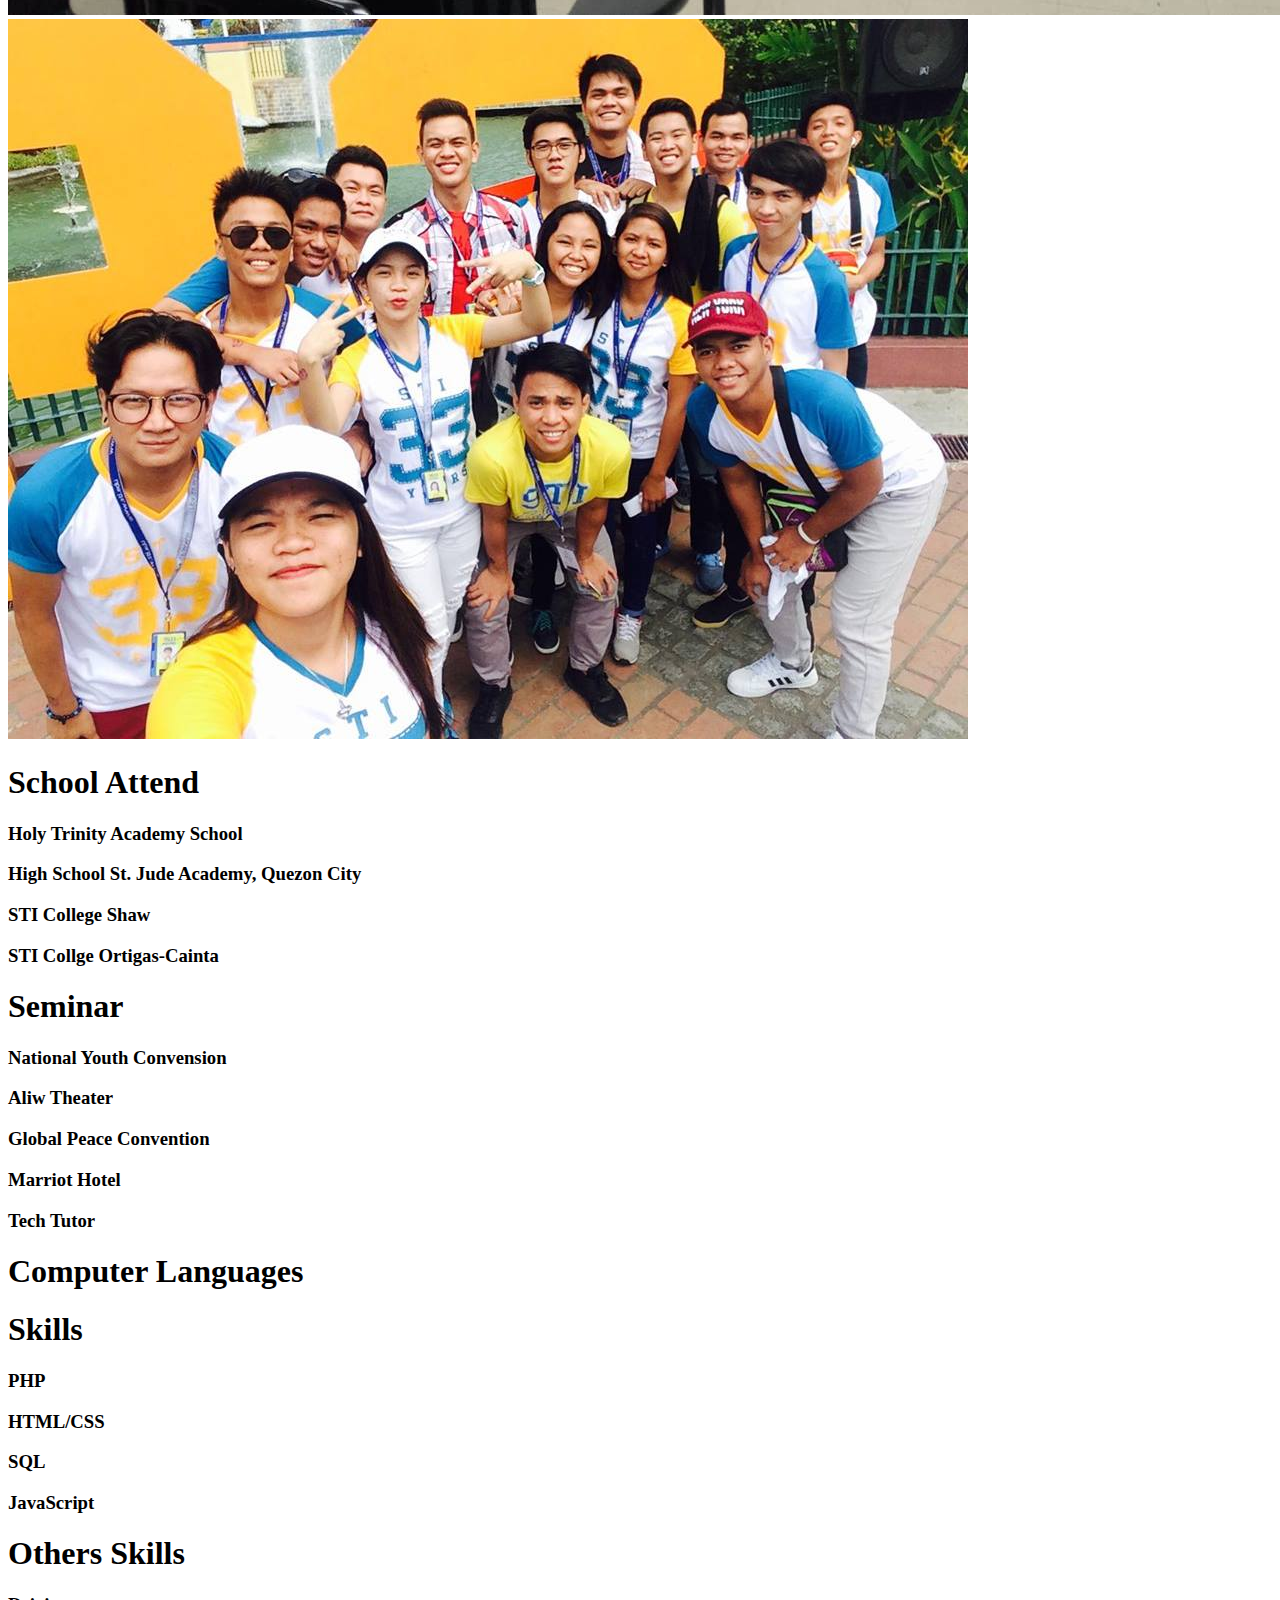
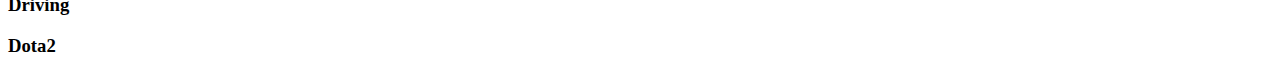
==== commit 8b6971b0: "Update index.html" ====
--- a/html1/index.html
+++ b/html1/index.html
@@ -2,7 +2,7 @@
 <html>
 <head>
 	<title>Resume</title>
-		<link rel="stylesheet" type="text/css" href="/.css1/index.css">
+		<link rel="stylesheet" type="text/css" href="css1/index.css">
 		<script type="text/javascript" src="../lib1/jquery-3.3.1.min.js"></script>
 	<script type="text/javascript">
 	
@@ -60,9 +60,9 @@
 		
 			<div class="slide-holder">
 				
-				<img src="/img/car1.jpg" class="slides">
-				<img src="/img/car3.jpg" class="slides">
-				<img src="/img/car4.jpg" class="slides">
+				<img src="img/car1.jpg" class="slides">
+				<img src="img/car3.jpg" class="slides">
+				<img src="img/car4.jpg" class="slides">
 
 				
 				
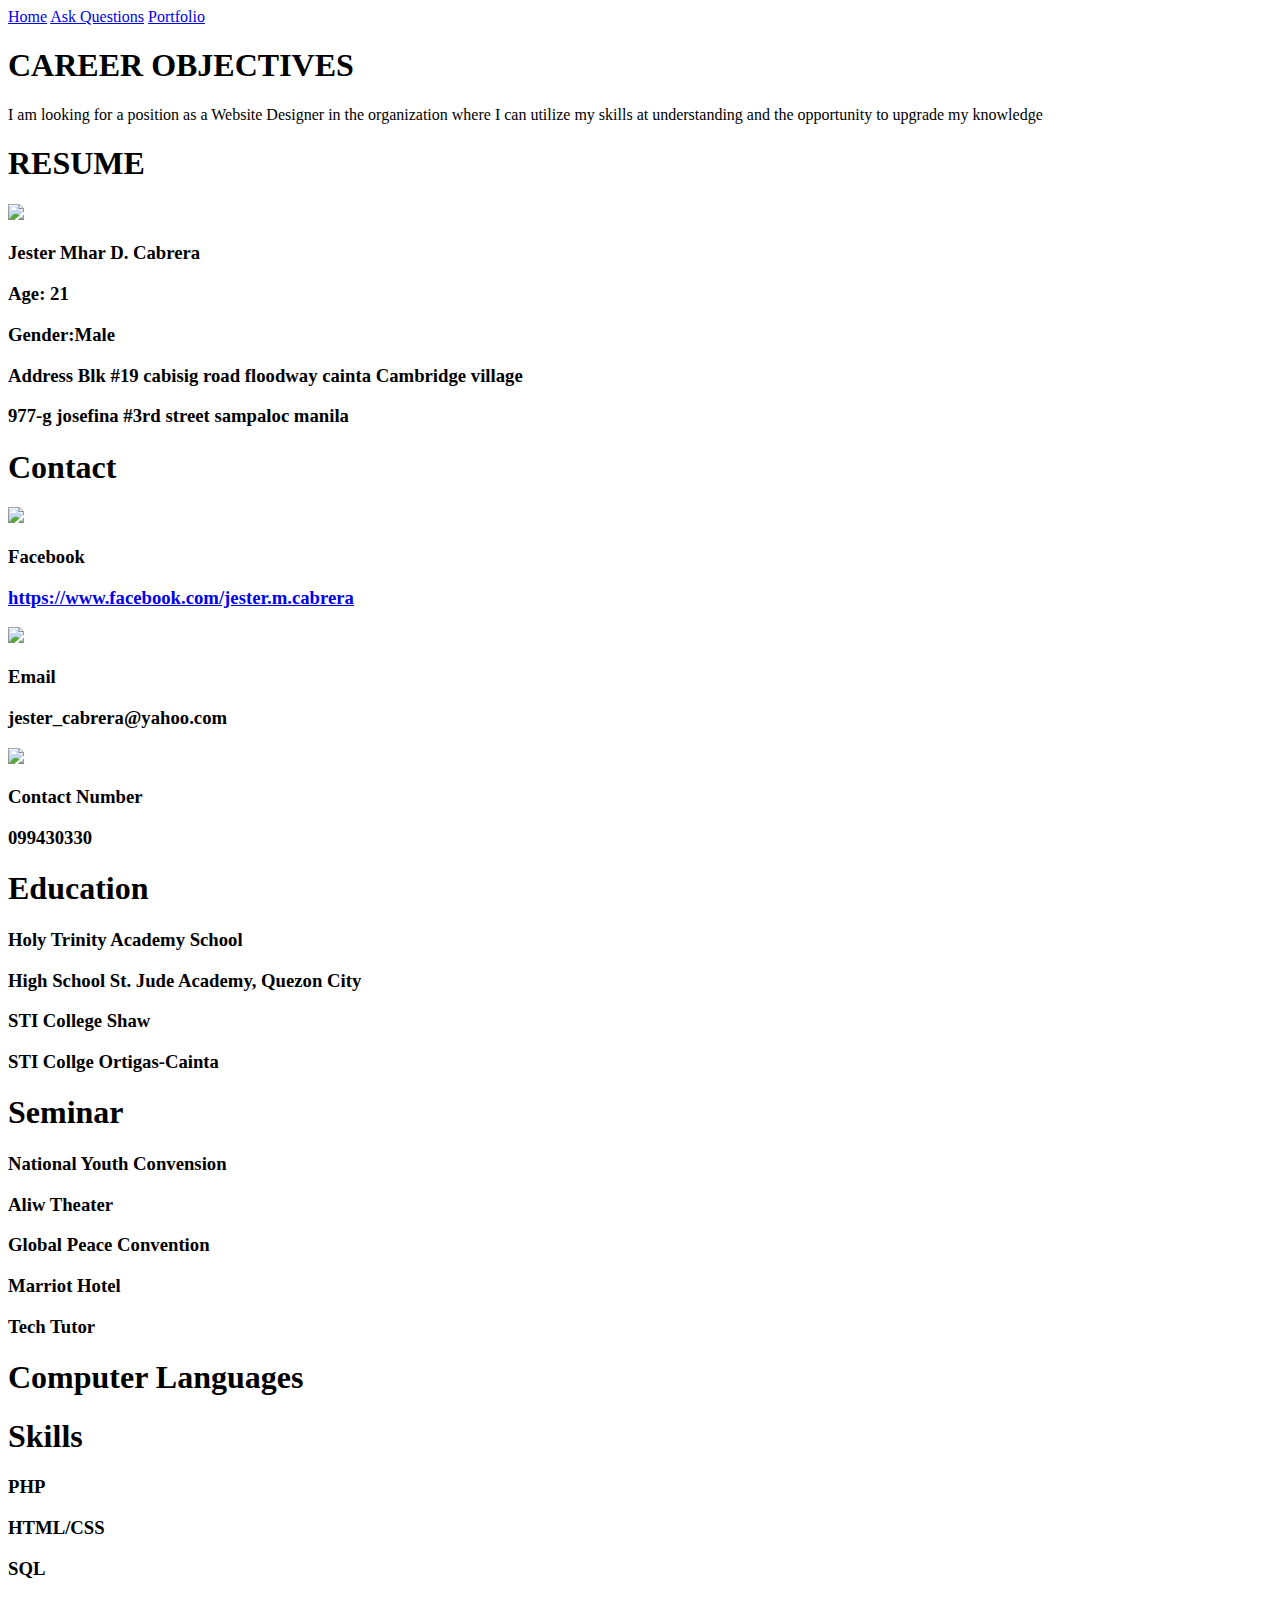
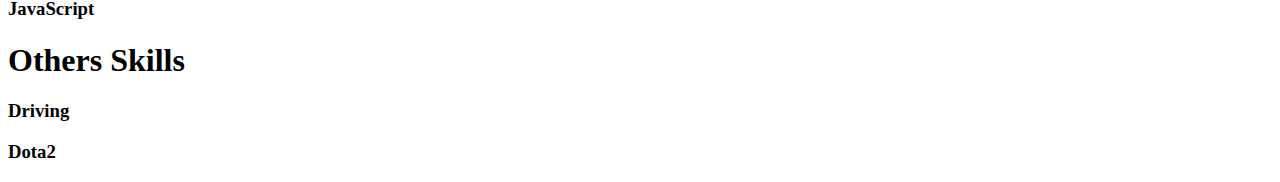
==== commit d66fc432: "Update index.html" ====
--- a/html1/index.html
+++ b/html1/index.html
@@ -2,52 +2,13 @@
 <html>
 <head>
 	<title>Resume</title>
-		<link rel="stylesheet" type="text/css" href="css1/index.css">
-		<script type="text/javascript" src="../lib1/jquery-3.3.1.min.js"></script>
-	<script type="text/javascript">
+		<link rel="stylesheet" type="text/css" href="index.css">
 	
-		$(function () {
-			
-			var $slider = $('.slider');
-			var $container = $slider.find('.slide-holder');
-			var $slides = $slider.find('.slides');
-			var c = 1;
-
-			var loop;
-
-			function start() {
-				
-				loop = setInterval(function () {
-					$container.animate({'margin-left':'-=1000px'}, 500, function () {
-						c++;
-						if (c === $slides.length) {
-							$container.css({'margin-left':'0px'});
-							c = 1;
-						}
-					});
-				}, 3000);
-			}
-
-			function stop() {
-				clearInterval(loop);
-			}
-			
-			$slider.on('mouseover', function () {
-				stop();
-			});
-			$slider.on('mouseout', function () {
-				start();
-			});
-			 
-			start();	
-		});
-	</script>
 </head>
 <body>
 
 	<div class="click">
 	<a href="index.html">Home</a>
-	<a href="contact">Contact</a>
 	<a href="askquestion.html">Ask Questions</a>
 	<a href="portfolio.html">Portfolio</a>
 
@@ -55,55 +16,43 @@
 
 
 	<div class="center">
+		<div class="bio">
+		<h1>CAREER OBJECTIVES</h1>
+		<label>I am looking for a position as a Website Designer in the organization where I can utilize my skills at understanding and the opportunity to upgrade my knowledge</label>
+		</div>
 
-	<div class="slider">
-		
-			<div class="slide-holder">
-				
-				<img src="img/car1.jpg" class="slides">
-				<img src="img/car3.jpg" class="slides">
-				<img src="img/car4.jpg" class="slides">
 
-				
-				
-			</div>
-		</div>
+
 	<div class="info">
+		<h1>RESUME</h1>
 
-	<img src="/img/b1.jpg" class="profile">
+	<img src="b1.jpg" class="profile">
 	<h3>Jester Mhar D. Cabrera</h3>
 	<h3>Age: 21</h3>
 	<h3>Gender:Male</h3>
-	<h3>Address Blk 19 cabisig road floodway cainta Cambridge village </h3>
+	<h3>Address Blk #19 cabisig road floodway cainta Cambridge village </h3>
+	<h3>977-g josefina #3rd street sampaloc manila</h3>
 </div>
+
 	<div class="contact">
 		<h1>Contact</h1>
-		<img src="/img/fb.svg" class="fb">
-		<label>Facebook</label><br><a href="https://www.facebook.com/jester.m.cabrera">https://www.facebook.com/jester.m.cabrera</a>
-		<br><label>Email</label><img src="../img/email.svg" class="email">
+		<img src="fb.svg" class="fb">
+		<h3>Facebook</h3><a href="https://www.facebook.com/jester.m.cabrera"><h3>https://www.facebook.com/jester.m.cabrera</h3></a>
+		<img src="email.svg" class="email">
+		<br><h3>Email</h3>
 		<h3>jester_cabrera@yahoo.com</h3>
-		<label>Contact Number</label><img src="../img/phone.svg" class="phone">
+		<img src="phone.svg" class="phone">
+		<h3>Contact Number</h3>
 		<h3>099430330</h3>
 
 
 
 	</div>
 
-	<div class="slider">
-			<h1>College</h1>
-			<div class="slide-holder">
-				<img src="/img/car5.jpg" class="slides">
-				<img src="/img/mit.jpg" class="slides">
-				<img src="/img/car6.jpg" class="slides">
-				
-
-				
-				
-			</div>
-		</div>
+	
 	
 	<div class="school">
-	<h1>School Attend</h1>
+	<h1>Education</h1>
 
 	<h3>Holy Trinity Academy School</h3>
 	
@@ -155,6 +104,7 @@
 
 </div>
 
-	</div>
+
 </body>
 </html>
+
